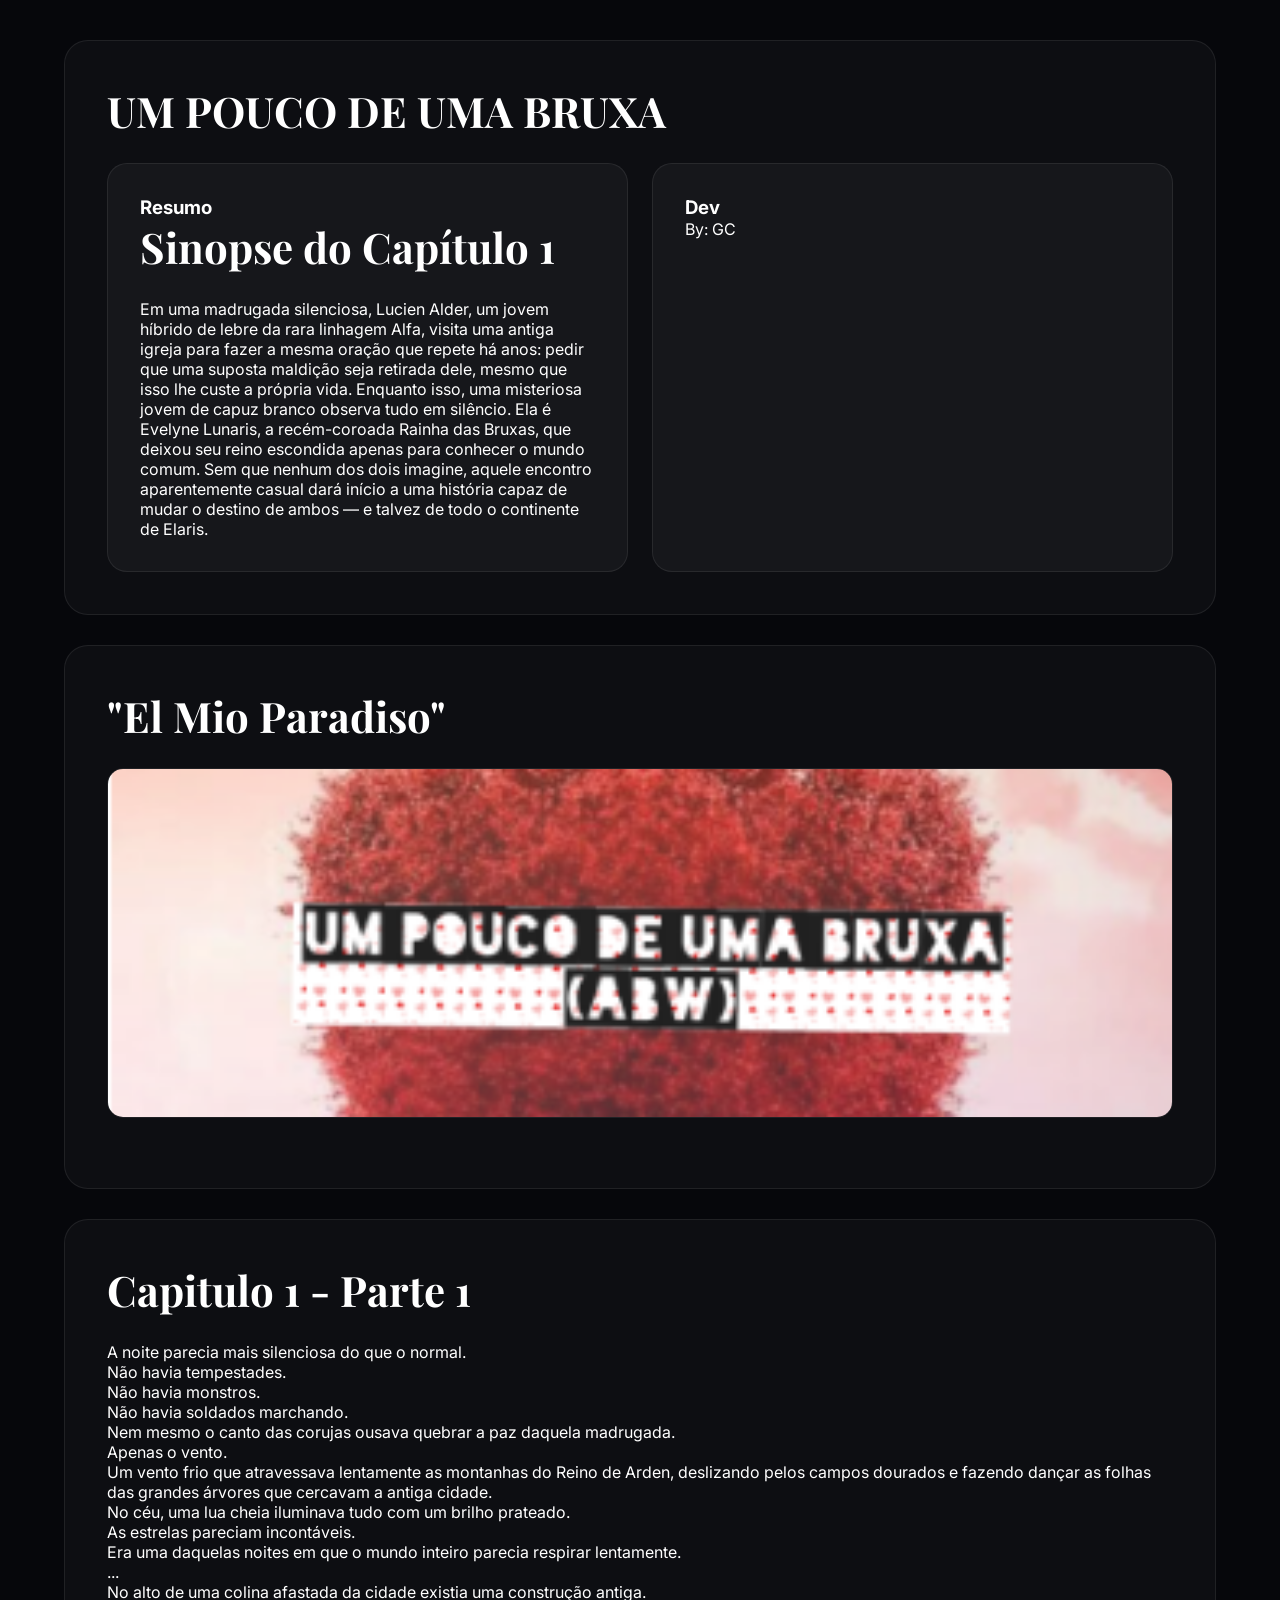
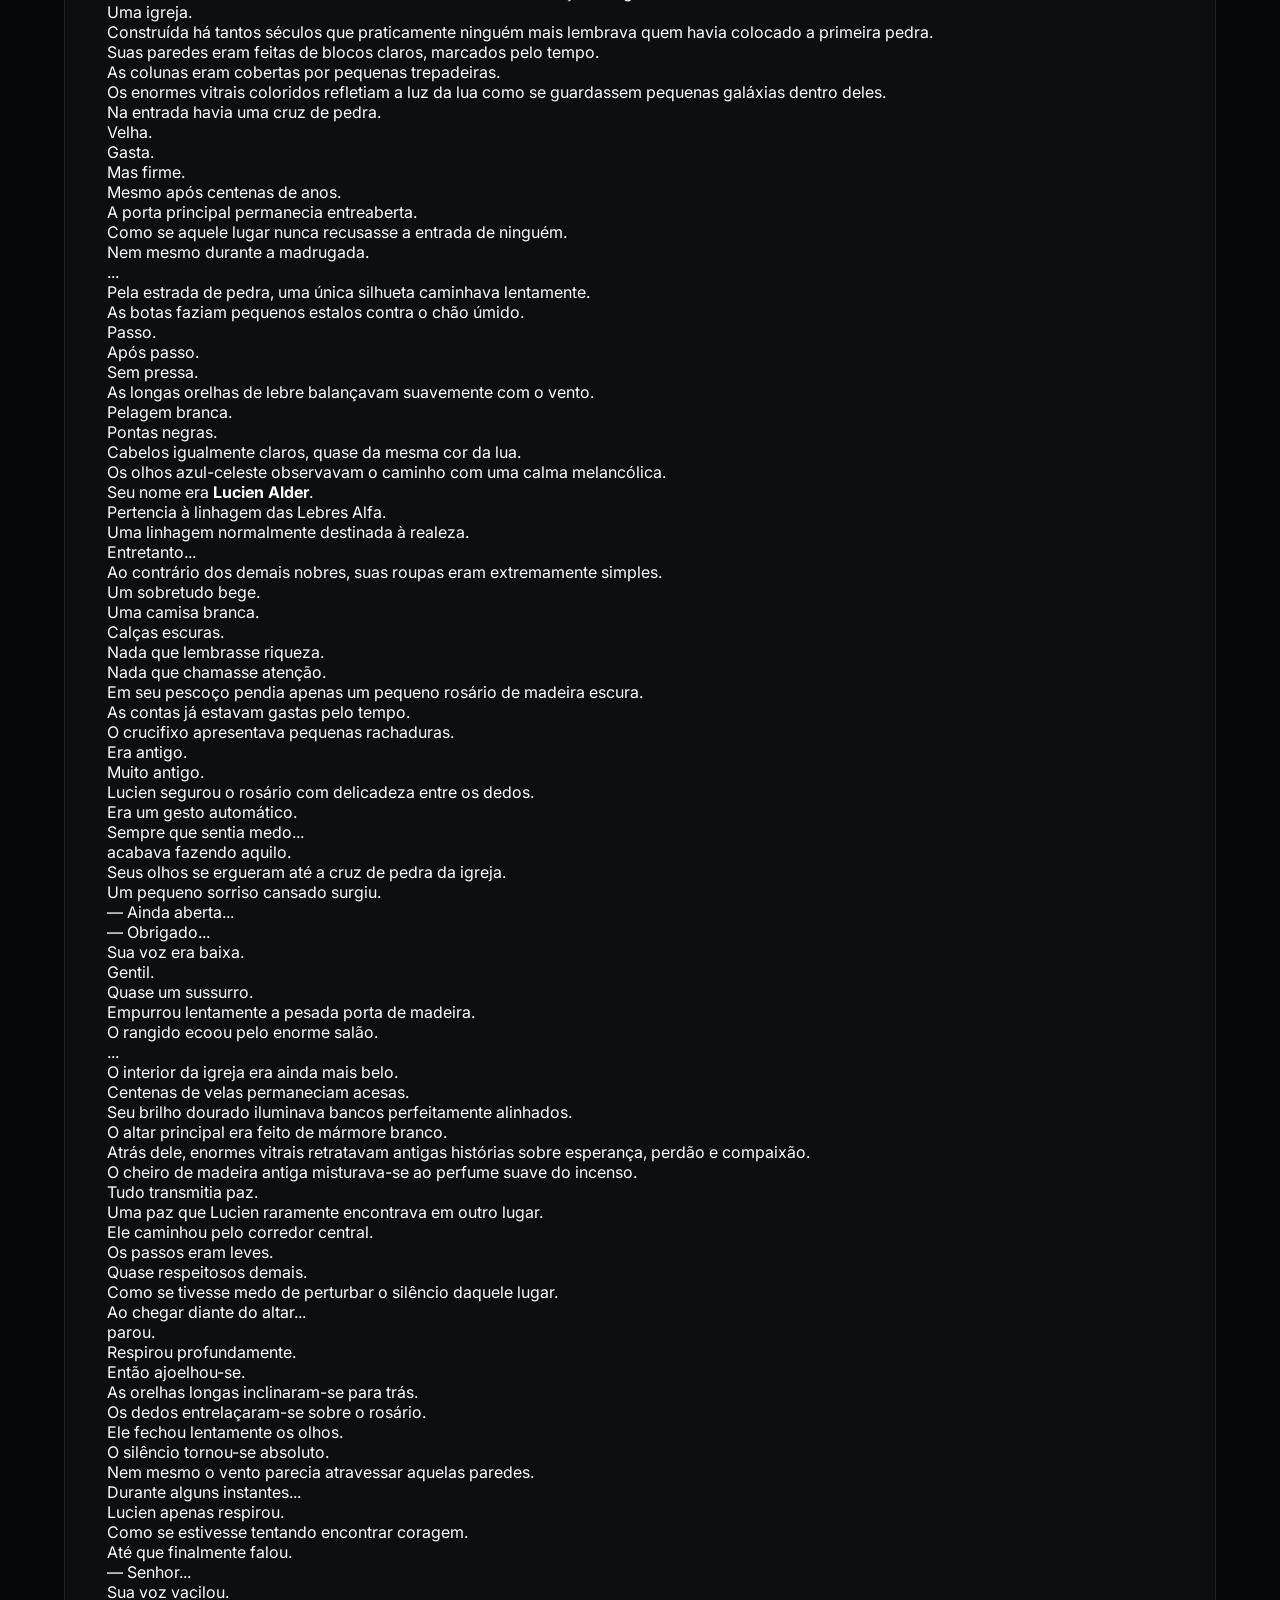
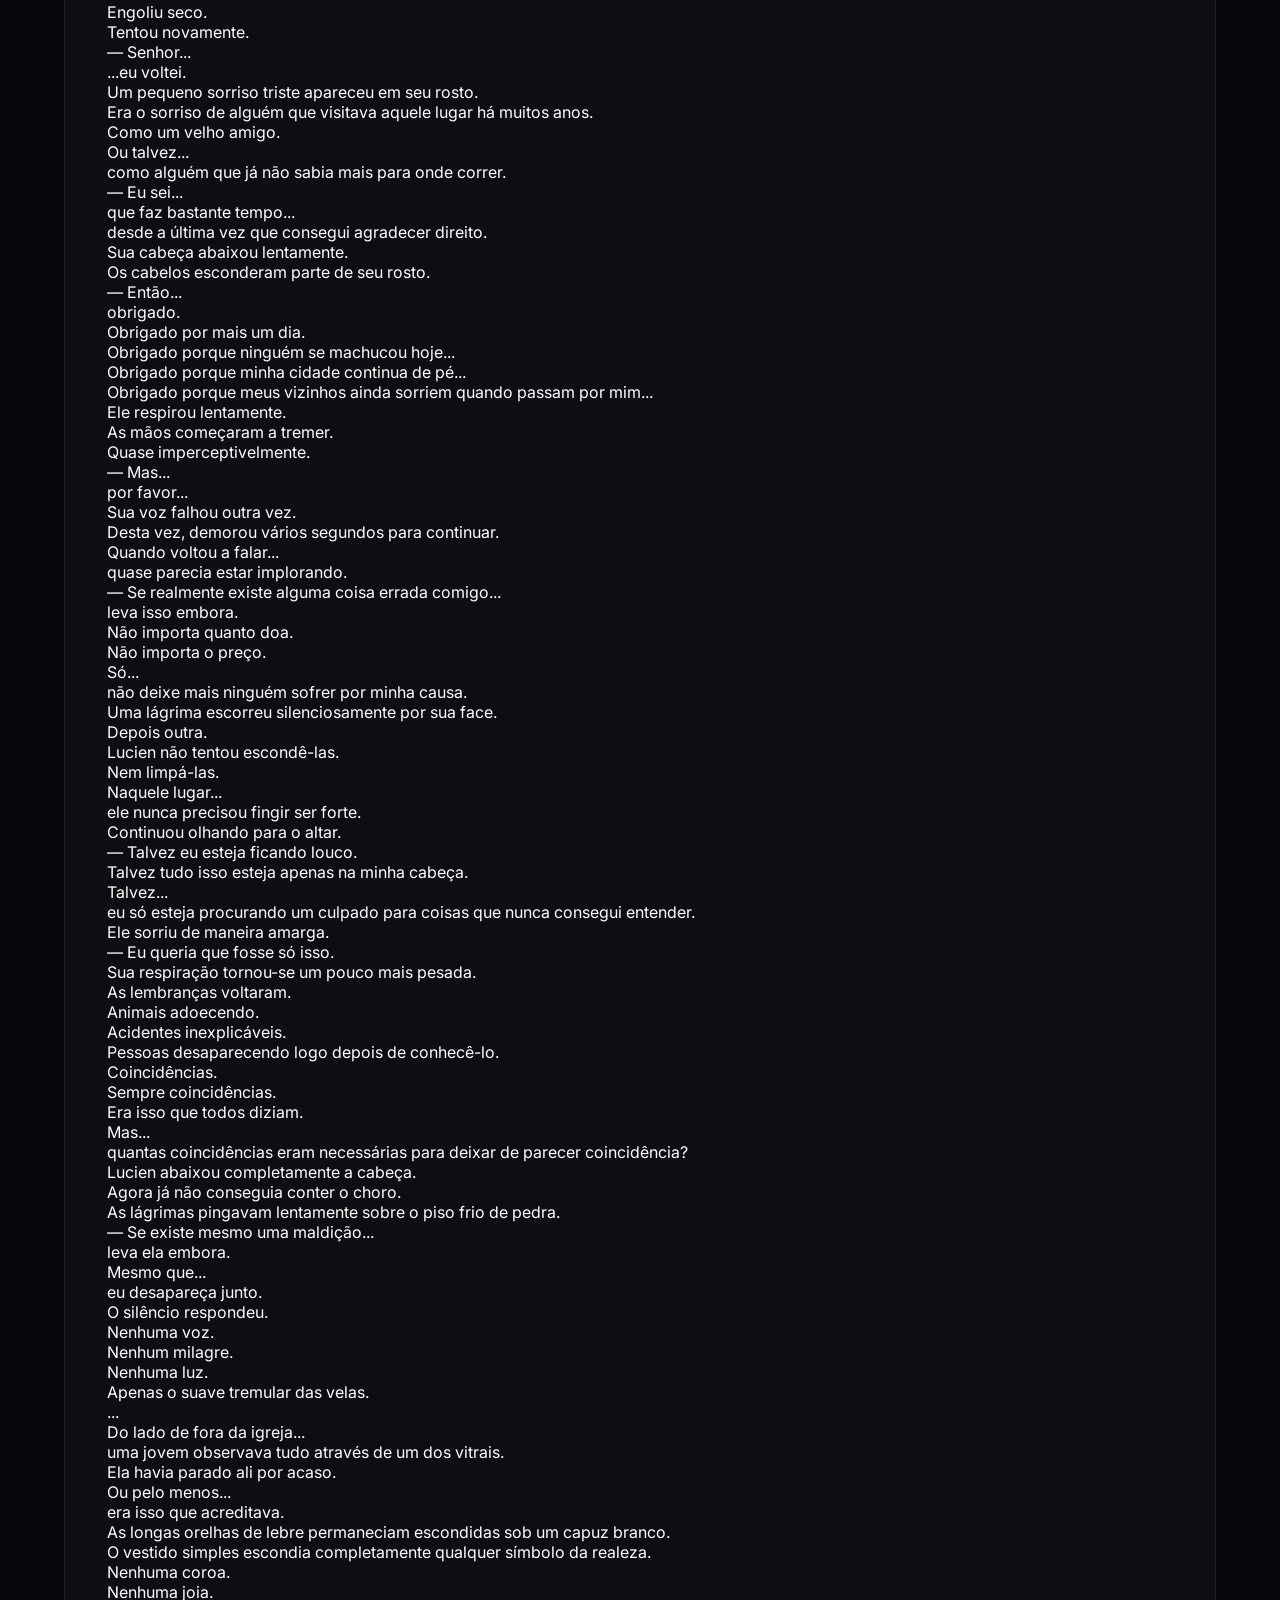
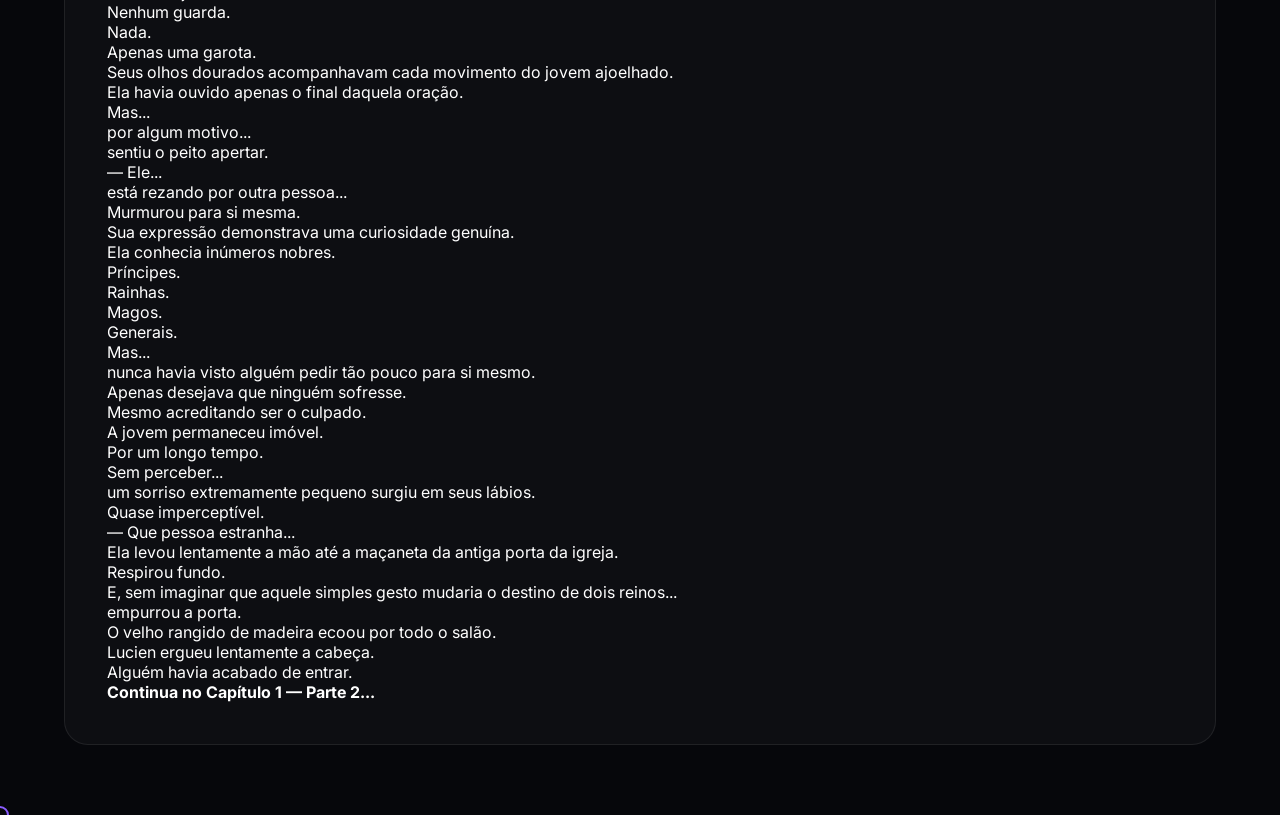
==== index.html @ 04c203ac "Add files via upload" ====
<!DOCTYPE html>
<html lang="pt-BR">
<head>
<meta charset="UTF-8">
<meta name="viewport" content="width=device-width,initial-scale=1">
<title>Meu Site Premium</title>
<meta name="description" content="Site premium">
<link rel="preconnect" href="https://fonts.googleapis.com">
<link href="https://fonts.googleapis.com/css2?family=Inter:wght@300;400;500;600;700;800;900&family=Playfair+Display:wght@700;800;900&display=swap" rel="stylesheet">
<link rel="stylesheet" href="style.css">
<link rel="manifest" href="manifest.json">
</head>
<body data-theme="billionaire">
<main style="max-width:1200px;margin:0 auto;padding:40px 24px">

        
      <div class="block" data-id="blk-1785180564670"><h2 >UM POUCO DE UMA BRUXA</h2><div class="cards"><div class="card"><h3 >Resumo</h3><p ><h2 data-section-id="1p2tfmn" data-start="7243" data-end="7271" class="PDq2pG_selectionAnchorContainer"><span role="text"><strong data-start="7246" data-end="7271">Sinopse do Capítulo 1</strong></span><span aria-hidden="true" class="PDq2pG_selectionAnchor"></span></h2>
<p data-start="7273" data-end="7904" data-is-last-node="" data-is-only-node="">Em uma madrugada silenciosa, Lucien Alder, um jovem híbrido de lebre da rara linhagem Alfa, visita uma antiga igreja para fazer a mesma oração que repete há anos: pedir que uma suposta maldição seja retirada dele, mesmo que isso lhe custe a própria vida. Enquanto isso, uma misteriosa jovem de capuz branco observa tudo em silêncio. Ela é Evelyne Lunaris, a recém-coroada Rainha das Bruxas, que deixou seu reino escondida apenas para conhecer o mundo comum. Sem que nenhum dos dois imagine, aquele encontro aparentemente casual dará início a uma história capaz de mudar o destino de ambos — e talvez de todo o continente de Elaris.</p></p></div><div class="card"><h3 >Dev</h3><p >By: GC</p></div></div></div><div class="block" data-id="blk-1785180780228"><h2 >"El Mio Paradiso"</h2><div class="imageSlot" style="height: 350px; border-radius: 16px; cursor: pointer; background: none;"><img src="[data-uri]" style="width:100%;height:100%;object-fit:cover;display:block"></div><p  style="margin-top:8px;color:var(--text2)"><br></p></div><div class="block" data-id="blk-1785180792148"><h2 >Capitulo 1 - Parte 1</h2><p ><p data-start="141" data-end="189" class="PDq2pG_selectionAnchorContainer">A noite parecia mais silenciosa do que o normal.<span aria-hidden="true" class="PDq2pG_selectionAnchor"></span></p>
<p data-start="191" data-end="213">Não havia tempestades.</p>
<p data-start="215" data-end="234">Não havia monstros.</p>
<p data-start="236" data-end="265">Não havia soldados marchando.</p>
<p data-start="267" data-end="336">Nem mesmo o canto das corujas ousava quebrar a paz daquela madrugada.</p>
<p data-start="338" data-end="353">Apenas o vento.</p>
<p data-start="355" data-end="537">Um vento frio que atravessava lentamente as montanhas do Reino de Arden, deslizando pelos campos dourados e fazendo dançar as folhas das grandes árvores que cercavam a antiga cidade.</p>
<p data-start="539" data-end="599">No céu, uma lua cheia iluminava tudo com um brilho prateado.</p>
<p data-start="601" data-end="634">As estrelas pareciam incontáveis.</p>
<p data-start="636" data-end="711">Era uma daquelas noites em que o mundo inteiro parecia respirar lentamente.</p>
<p data-start="713" data-end="716">...</p>
<p data-start="718" data-end="789">No alto de uma colina afastada da cidade existia uma construção antiga.</p>
<p data-start="791" data-end="802">Uma igreja.</p>
<p data-start="804" data-end="909">Construída há tantos séculos que praticamente ninguém mais lembrava quem havia colocado a primeira pedra.</p>
<p data-start="911" data-end="974">Suas paredes eram feitas de blocos claros, marcados pelo tempo.</p>
<p data-start="976" data-end="1026">As colunas eram cobertas por pequenas trepadeiras.</p>
<p data-start="1028" data-end="1130" class="">Os enormes vitrais coloridos refletiam a luz da lua como se guardassem pequenas galáxias dentro deles.</p>
<p data-start="1132" data-end="1167">Na entrada havia uma cruz de pedra.</p>
<p data-start="1169" data-end="1175">Velha.</p>
<p data-start="1177" data-end="1183">Gasta.</p>
<p data-start="1185" data-end="1195">Mas firme.</p>
<p data-start="1197" data-end="1225">Mesmo após centenas de anos.</p>
<p data-start="1227" data-end="1268">A porta principal permanecia entreaberta.</p>
<p data-start="1270" data-end="1328">Como se aquele lugar nunca recusasse a entrada de ninguém.</p>
<p data-start="1330" data-end="1360" class="">Nem mesmo durante a madrugada.</p>
<p data-start="1362" data-end="1365">...</p>
<p data-start="1367" data-end="1430">Pela estrada de pedra, uma única silhueta caminhava lentamente.</p>
<p data-start="1432" data-end="1485">As botas faziam pequenos estalos contra o chão úmido.</p>
<p data-start="1487" data-end="1493">Passo.</p>
<p data-start="1495" data-end="1506" class="">Após passo.</p>
<p data-start="1508" data-end="1519">Sem pressa.</p>
<p data-start="1521" data-end="1582" class="">As longas orelhas de lebre balançavam suavemente com o vento.</p>
<p data-start="1584" data-end="1599">Pelagem branca.</p>
<p data-start="1601" data-end="1615" class="">Pontas negras.</p>
<p data-start="1617" data-end="1670" class="">Cabelos igualmente claros, quase da mesma cor da lua.</p>
<p data-start="1672" data-end="1741">Os olhos azul-celeste observavam o caminho com uma calma melancólica.</p>
<p data-start="1743" data-end="1773">Seu nome era <strong data-start="1756" data-end="1772">Lucien Alder</strong>.</p>
<p data-start="1775" data-end="1812" class="">Pertencia à linhagem das Lebres Alfa.</p>
<p data-start="1814" data-end="1859">Uma linhagem normalmente destinada à realeza.</p>
<p data-start="1861" data-end="1874">Entretanto...</p>
<p data-start="1876" data-end="1946">Ao contrário dos demais nobres, suas roupas eram extremamente simples.</p>
<p data-start="1948" data-end="1966">Um sobretudo bege.</p>
<p data-start="1968" data-end="1986">Uma camisa branca.</p>
<p data-start="1988" data-end="2003">Calças escuras.</p>
<p data-start="2005" data-end="2032" class="">Nada que lembrasse riqueza.</p>
<p data-start="2034" data-end="2060">Nada que chamasse atenção.</p>
<p data-start="2062" data-end="2128" class="">Em seu pescoço pendia apenas um pequeno rosário de madeira escura.</p>
<p data-start="2130" data-end="2169">As contas já estavam gastas pelo tempo.</p>
<p data-start="2171" data-end="2215">O crucifixo apresentava pequenas rachaduras.</p>
<p data-start="2217" data-end="2228">Era antigo.</p>
<p data-start="2230" data-end="2243">Muito antigo.</p>
<p data-start="2245" data-end="2300">Lucien segurou o rosário com delicadeza entre os dedos.</p>
<p data-start="2302" data-end="2326">Era um gesto automático.</p>
<p data-start="2328" data-end="2353">Sempre que sentia medo...</p>
<p data-start="2355" data-end="2378">acabava fazendo aquilo.</p>
<p data-start="2380" data-end="2433" class="">Seus olhos se ergueram até a cruz de pedra da igreja.</p>
<p data-start="2435" data-end="2469">Um pequeno sorriso cansado surgiu.</p>
<p data-start="2471" data-end="2488">— Ainda aberta...</p>
<p data-start="2490" data-end="2503">— Obrigado...</p>
<p data-start="2505" data-end="2523" class="">Sua voz era baixa.</p>
<p data-start="2525" data-end="2532">Gentil.</p>
<p data-start="2534" data-end="2552">Quase um sussurro.</p>
<p data-start="2554" data-end="2600">Empurrou lentamente a pesada porta de madeira.</p>
<p data-start="2602" data-end="2636">O rangido ecoou pelo enorme salão.</p>
<p data-start="2638" data-end="2641">...</p>
<p data-start="2643" data-end="2684" class="">O interior da igreja era ainda mais belo.</p>
<p data-start="2686" data-end="2723">Centenas de velas permaneciam acesas.</p>
<p data-start="2725" data-end="2785">Seu brilho dourado iluminava bancos perfeitamente alinhados.</p>
<p data-start="2787" data-end="2833">O altar principal era feito de mármore branco.</p>
<p data-start="2835" data-end="2928">Atrás dele, enormes vitrais retratavam antigas histórias sobre esperança, perdão e compaixão.</p>
<p data-start="2930" data-end="2998" class="">O cheiro de madeira antiga misturava-se ao perfume suave do incenso.</p>
<p data-start="3000" data-end="3020">Tudo transmitia paz.</p>
<p data-start="3022" data-end="3077">Uma paz que Lucien raramente encontrava em outro lugar.</p>
<p data-start="3079" data-end="3114">Ele caminhou pelo corredor central.</p>
<p data-start="3116" data-end="3137">Os passos eram leves.</p>
<p data-start="3139" data-end="3164" class="">Quase respeitosos demais.</p>
<p data-start="3166" data-end="3225">Como se tivesse medo de perturbar o silêncio daquele lugar.</p>
<p data-start="3227" data-end="3255">Ao chegar diante do altar...</p>
<p data-start="3257" data-end="3263">parou.</p>
<p data-start="3265" data-end="3288">Respirou profundamente.</p>
<p data-start="3290" data-end="3308">Então ajoelhou-se.</p>
<p data-start="3310" data-end="3352">As orelhas longas inclinaram-se para trás.</p>
<p data-start="3354" data-end="3395" class="">Os dedos entrelaçaram-se sobre o rosário.</p>
<p data-start="3397" data-end="3428">Ele fechou lentamente os olhos.</p>
<p data-start="3430" data-end="3460">O silêncio tornou-se absoluto.</p>
<p data-start="3462" data-end="3515">Nem mesmo o vento parecia atravessar aquelas paredes.</p>
<p data-start="3517" data-end="3544" class="">Durante alguns instantes...</p>
<p data-start="3546" data-end="3569">Lucien apenas respirou.</p>
<p data-start="3571" data-end="3616">Como se estivesse tentando encontrar coragem.</p>
<p data-start="3618" data-end="3643">Até que finalmente falou.</p>
<p data-start="3645" data-end="3656">— Senhor...</p>
<p data-start="3658" data-end="3674">Sua voz vacilou.</p>
<p data-start="3676" data-end="3689" class="">Engoliu seco.</p>
<p data-start="3691" data-end="3708">Tentou novamente.</p>
<p data-start="3710" data-end="3721">— Senhor...</p>
<p data-start="3723" data-end="3736">...eu voltei.</p>
<p data-start="3738" data-end="3786">Um pequeno sorriso triste apareceu em seu rosto.</p>
<p data-start="3788" data-end="3853" class="">Era o sorriso de alguém que visitava aquele lugar há muitos anos.</p>
<p data-start="3855" data-end="3875">Como um velho amigo.</p>
<p data-start="3877" data-end="3889">Ou talvez...</p>
<p data-start="3891" data-end="3942">como alguém que já não sabia mais para onde correr.</p>
<p data-start="3944" data-end="3955">— Eu sei...</p>
<p data-start="3957" data-end="3982" class="">que faz bastante tempo...</p>
<p data-start="3984" data-end="4034">desde a última vez que consegui agradecer direito.</p>
<p data-start="4036" data-end="4066">Sua cabeça abaixou lentamente.</p>
<p data-start="4068" data-end="4109">Os cabelos esconderam parte de seu rosto.</p>
<p data-start="4111" data-end="4121">— Então...</p>
<p data-start="4123" data-end="4132" class="">obrigado.</p>
<p data-start="4134" data-end="4159">Obrigado por mais um dia.</p>
<p data-start="4161" data-end="4204">Obrigado porque ninguém se machucou hoje...</p>
<p data-start="4206" data-end="4252">Obrigado porque minha cidade continua de pé...</p>
<p data-start="4254" data-end="4322">Obrigado porque meus vizinhos ainda sorriem quando passam por mim...</p>
<p data-start="4324" data-end="4348">Ele respirou lentamente.</p>
<p data-start="4350" data-end="4377">As mãos começaram a tremer.</p>
<p data-start="4379" data-end="4404">Quase imperceptivelmente.</p>
<p data-start="4406" data-end="4414">— Mas...</p>
<p data-start="4416" data-end="4428">por favor...</p>
<p data-start="4430" data-end="4455">Sua voz falhou outra vez.</p>
<p data-start="4457" data-end="4507">Desta vez, demorou vários segundos para continuar.</p>
<p data-start="4509" data-end="4533">Quando voltou a falar...</p>
<p data-start="4535" data-end="4566">quase parecia estar implorando.</p>
<p data-start="4568" data-end="4619">— Se realmente existe alguma coisa errada comigo...</p>
<p data-start="4621" data-end="4638">leva isso embora.</p>
<p data-start="4640" data-end="4663" class="">Não importa quanto doa.</p>
<p data-start="4665" data-end="4685">Não importa o preço.</p>
<p data-start="4687" data-end="4692">Só...</p>
<p data-start="4694" data-end="4740">não deixe mais ninguém sofrer por minha causa.</p>
<p data-start="4742" data-end="4792">Uma lágrima escorreu silenciosamente por sua face.</p>
<p data-start="4794" data-end="4807">Depois outra.</p>
<p data-start="4809" data-end="4839">Lucien não tentou escondê-las.</p>
<p data-start="4841" data-end="4855">Nem limpá-las.</p>
<p data-start="4857" data-end="4873">Naquele lugar...</p>
<p data-start="4875" data-end="4911">ele nunca precisou fingir ser forte.</p>
<p data-start="4913" data-end="4944" class="">Continuou olhando para o altar.</p>
<p data-start="4946" data-end="4979">— Talvez eu esteja ficando louco.</p>
<p data-start="4981" data-end="5028">Talvez tudo isso esteja apenas na minha cabeça.</p>
<p data-start="5030" data-end="5039">Talvez...</p>
<p data-start="5041" data-end="5116">eu só esteja procurando um culpado para coisas que nunca consegui entender.</p>
<p data-start="5118" data-end="5147">Ele sorriu de maneira amarga.</p>
<p data-start="5149" data-end="5179">— Eu queria que fosse só isso.</p>
<p data-start="5181" data-end="5227">Sua respiração tornou-se um pouco mais pesada.</p>
<p data-start="5229" data-end="5252">As lembranças voltaram.</p>
<p data-start="5254" data-end="5272">Animais adoecendo.</p>
<p data-start="5274" data-end="5298">Acidentes inexplicáveis.</p>
<p data-start="5300" data-end="5348" class="">Pessoas desaparecendo logo depois de conhecê-lo.</p>
<p data-start="5350" data-end="5364">Coincidências.</p>
<p data-start="5366" data-end="5387">Sempre coincidências.</p>
<p data-start="5389" data-end="5415">Era isso que todos diziam.</p>
<p data-start="5417" data-end="5423">Mas...</p>
<p data-start="5425" data-end="5500">quantas coincidências eram necessárias para deixar de parecer coincidência?</p>
<p data-start="5502" data-end="5540" class="">Lucien abaixou completamente a cabeça.</p>
<p data-start="5542" data-end="5580">Agora já não conseguia conter o choro.</p>
<p data-start="5582" data-end="5641">As lágrimas pingavam lentamente sobre o piso frio de pedra.</p>
<p data-start="5643" data-end="5676">— Se existe mesmo uma maldição...</p>
<p data-start="5678" data-end="5694" class="">leva ela embora.</p>
<p data-start="5696" data-end="5708">Mesmo que...</p>
<p data-start="5710" data-end="5730">eu desapareça junto.</p>
<p data-start="5732" data-end="5753">O silêncio respondeu.</p>
<p data-start="5755" data-end="5767">Nenhuma voz.</p>
<p data-start="5769" data-end="5784">Nenhum milagre.</p>
<p data-start="5786" data-end="5798" class="">Nenhuma luz.</p>
<p data-start="5800" data-end="5834">Apenas o suave tremular das velas.</p>
<p data-start="5836" data-end="5839">...</p>
<p data-start="5841" data-end="5869">Do lado de fora da igreja...</p>
<p data-start="5871" data-end="5922">uma jovem observava tudo através de um dos vitrais.</p>
<p data-start="5924" data-end="5955">Ela havia parado ali por acaso.</p>
<p data-start="5957" data-end="5973">Ou pelo menos...</p>
<p data-start="5975" data-end="5999">era isso que acreditava.</p>
<p data-start="6001" data-end="6071">As longas orelhas de lebre permaneciam escondidas sob um capuz branco.</p>
<p data-start="6073" data-end="6142">O vestido simples escondia completamente qualquer símbolo da realeza.</p>
<p data-start="6144" data-end="6158">Nenhuma coroa.</p>
<p data-start="6160" data-end="6173">Nenhuma joia.</p>
<p data-start="6175" data-end="6189">Nenhum guarda.</p>
<p data-start="6191" data-end="6196">Nada.</p>
<p data-start="6198" data-end="6216">Apenas uma garota.</p>
<p data-start="6218" data-end="6285" class="">Seus olhos dourados acompanhavam cada movimento do jovem ajoelhado.</p>
<p data-start="6287" data-end="6334">Ela havia ouvido apenas o final daquela oração.</p>
<p data-start="6336" data-end="6342">Mas...</p>
<p data-start="6344" data-end="6363">por algum motivo...</p>
<p data-start="6365" data-end="6388">sentiu o peito apertar.</p>
<p data-start="6390" data-end="6398">— Ele...</p>
<p data-start="6400" data-end="6432">está rezando por outra pessoa...</p>
<p data-start="6434" data-end="6457">Murmurou para si mesma.</p>
<p data-start="6459" data-end="6509">Sua expressão demonstrava uma curiosidade genuína.</p>
<p data-start="6511" data-end="6540">Ela conhecia inúmeros nobres.</p>
<p data-start="6542" data-end="6552">Príncipes.</p>
<p data-start="6554" data-end="6562">Rainhas.</p>
<p data-start="6564" data-end="6570">Magos.</p>
<p data-start="6572" data-end="6581">Generais.</p>
<p data-start="6583" data-end="6589">Mas...</p>
<p data-start="6591" data-end="6646">nunca havia visto alguém pedir tão pouco para si mesmo.</p>
<p data-start="6648" data-end="6685">Apenas desejava que ninguém sofresse.</p>
<p data-start="6687" data-end="6719">Mesmo acreditando ser o culpado.</p>
<p data-start="6721" data-end="6747">A jovem permaneceu imóvel.</p>
<p data-start="6749" data-end="6768">Por um longo tempo.</p>
<p data-start="6770" data-end="6785">Sem perceber...</p>
<p data-start="6787" data-end="6841">um sorriso extremamente pequeno surgiu em seus lábios.</p>
<p data-start="6843" data-end="6863">Quase imperceptível.</p>
<p data-start="6865" data-end="6889">— Que pessoa estranha...</p>
<p data-start="6891" data-end="6959">Ela levou lentamente a mão até a maçaneta da antiga porta da igreja.</p>
<p data-start="6961" data-end="6976">Respirou fundo.</p>
<p data-start="6978" data-end="7054">E, sem imaginar que aquele simples gesto mudaria o destino de dois reinos...</p>
<p data-start="7056" data-end="7073">empurrou a porta.</p>
<p data-start="7075" data-end="7125" class="">O velho rangido de madeira ecoou por todo o salão.</p>
<p data-start="7127" data-end="7161">Lucien ergueu lentamente a cabeça.</p>
<p data-start="7163" data-end="7194">Alguém havia acabado de entrar.</p>
<p data-start="7196" data-end="7235"><strong data-start="7196" data-end="7235">Continua no Capítulo 1 — Parte 2...</strong></p></p></div>
</main>
<script src="script.js"></script>
</body>
</html>
---- style.css ----
:root{--primary:#8b5dff;--secondary:#00d4ff;--radius:24px}*{margin:0;padding:0;box-sizing:border-box}body{font-family:Inter,sans-serif;background:#06070b;color:#fff}.premiumHero{padding:100px 60px;border-radius:38px;background:linear-gradient(135deg,#0d1020,#181d36);min-height:400px;position:relative;overflow:hidden}.premiumHeroBackground{position:absolute;inset:0}.blob{position:absolute;border-radius:50%;filter:blur(70px)}.blob1{width:420px;height:420px;background:rgba(125,77,255,.3);left:-100px;top:-100px;animation:blobFloat 16s infinite}.blob2{width:500px;height:500px;background:rgba(0,217,255,.18);right:-120px;bottom:-120px;animation:blobFloat2 18s infinite}.blob3{width:260px;height:260px;background:rgba(255,216,107,.18);left:45%;top:40%;animation:pulseBlob 10s infinite}.premiumHeroContent{position:relative;z-index:5;max-width:760px}.premiumBadge{display:inline-flex;padding:12px 22px;border-radius:999px;background:rgba(255,255,255,.08);font-size:13px;font-weight:800;text-transform:uppercase;margin-bottom:30px}.premiumHero h1{font-size:clamp(36px,6vw,72px);line-height:1.08;font-family:'Playfair Display',serif;margin-bottom:25px}.premiumHero p{font-size:20px;color:#c8d0e0;margin-bottom:40px}.premiumButtons{display:flex;gap:16px;flex-wrap:wrap}.premiumButtons button{padding:16px 32px;border:none;border-radius:16px;font-weight:800;cursor:pointer;color:#fff;background:linear-gradient(135deg,var(--primary),var(--secondary))}.block{padding:42px;border-radius:24px;background:rgba(255,255,255,.03);border:1px solid rgba(255,255,255,.08);margin-bottom:30px}.block h2{font-size:clamp(28px,4vw,42px);margin-bottom:24px;font-family:'Playfair Display',serif}.cards,.pricingSection,.stats,.teamGrid,.testimonials,.galleryGrid,.featureGrid{display:grid;grid-template-columns:repeat(auto-fit,minmax(250px,1fr));gap:24px}.card,.priceCard,.feature,.member,.testimonial{padding:32px;border-radius:20px;background:rgba(255,255,255,.04);border:1px solid rgba(255,255,255,.08)}.priceCard.featured{border:2px solid #ffd86b;transform:scale(1.03)}.priceCard h1{font-size:48px;margin:12px 0}.stats>div{text-align:center;padding:36px;border-radius:20px;background:rgba(255,255,255,.04);border:1px solid rgba(255,255,255,.08)}.stats h1{font-size:56px;font-weight:900;background:linear-gradient(90deg,var(--primary),var(--secondary));-webkit-background-clip:text;-webkit-text-fill-color:transparent}.footer{padding:60px 20px;border-top:1px solid rgba(255,255,255,.08)}.footerGrid{display:grid;grid-template-columns:repeat(auto-fit,minmax(180px,1fr));gap:28px}.footer a{display:block;color:#8792a6;text-decoration:none}.footer a:hover{color:#fff}.imageSlot{height:240px;border-radius:16px;background:rgba(255,255,255,.05);border:1px solid rgba(255,255,255,.08);overflow:hidden}.imageSlot img{width:100%;height:100%;object-fit:cover}.faq details{border-radius:14px;background:rgba(255,255,255,.04);border:1px solid rgba(255,255,255,.08);padding:18px;margin-bottom:10px}.faq summary{font-weight:700;list-style:none}.timeline{position:relative;padding-left:50px}.timeline::before{content:'';position:absolute;left:18px;top:0;bottom:0;width:4px;background:linear-gradient(180deg,var(--primary),var(--secondary));border-radius:999px}.timelineItem{display:flex;gap:24px}.circle{width:40px;height:40px;border-radius:50%;background:linear-gradient(135deg,var(--primary),var(--secondary));flex-shrink:0}.newsletter,.callToAction{text-align:center;padding:60px 40px}.divider{padding:0;background:none;border:none}.divider hr{border:none;height:2px;background:linear-gradient(90deg,transparent,var(--primary),transparent)}.codeBlock{padding:0;overflow:hidden}.codeHeader{height:52px;display:flex;align-items:center;padding:0 22px;background:#0d1117}.codeDots span{display:inline-block;width:12px;height:12px;border-radius:50%;margin-right:6px}.codeDots span:nth-child(1){background:#ff5f56}.codeDots span:nth-child(2){background:#ffbd2f}.codeDots span:nth-child(3){background:#28c840}.codeBlock pre{padding:28px;overflow:auto;font-family:'Fira Code',monospace;background:#090b10;color:#d7e2ff}.contactBlock{display:flex;flex-direction:column;gap:14px;max-width:600px}.contactBlock input,.contactBlock textarea{padding:16px;border-radius:14px;border:1px solid rgba(255,255,255,.08);background:rgba(255,255,255,.04);color:#fff}video{width:100%;border-radius:16px}@keyframes blobFloat{0%,100%{transform:translateY(0)}50%{transform:translateY(-40px)}}@keyframes blobFloat2{0%,100%{transform:translateY(0)}50%{transform:translateY(40px)}}@keyframes pulseBlob{0%,100%{transform:scale(1);opacity:.4}50%{transform:scale(1.25);opacity:.75}}@media(max-width:700px){.premiumHero{padding:50px 24px}.block{padding:24px}}
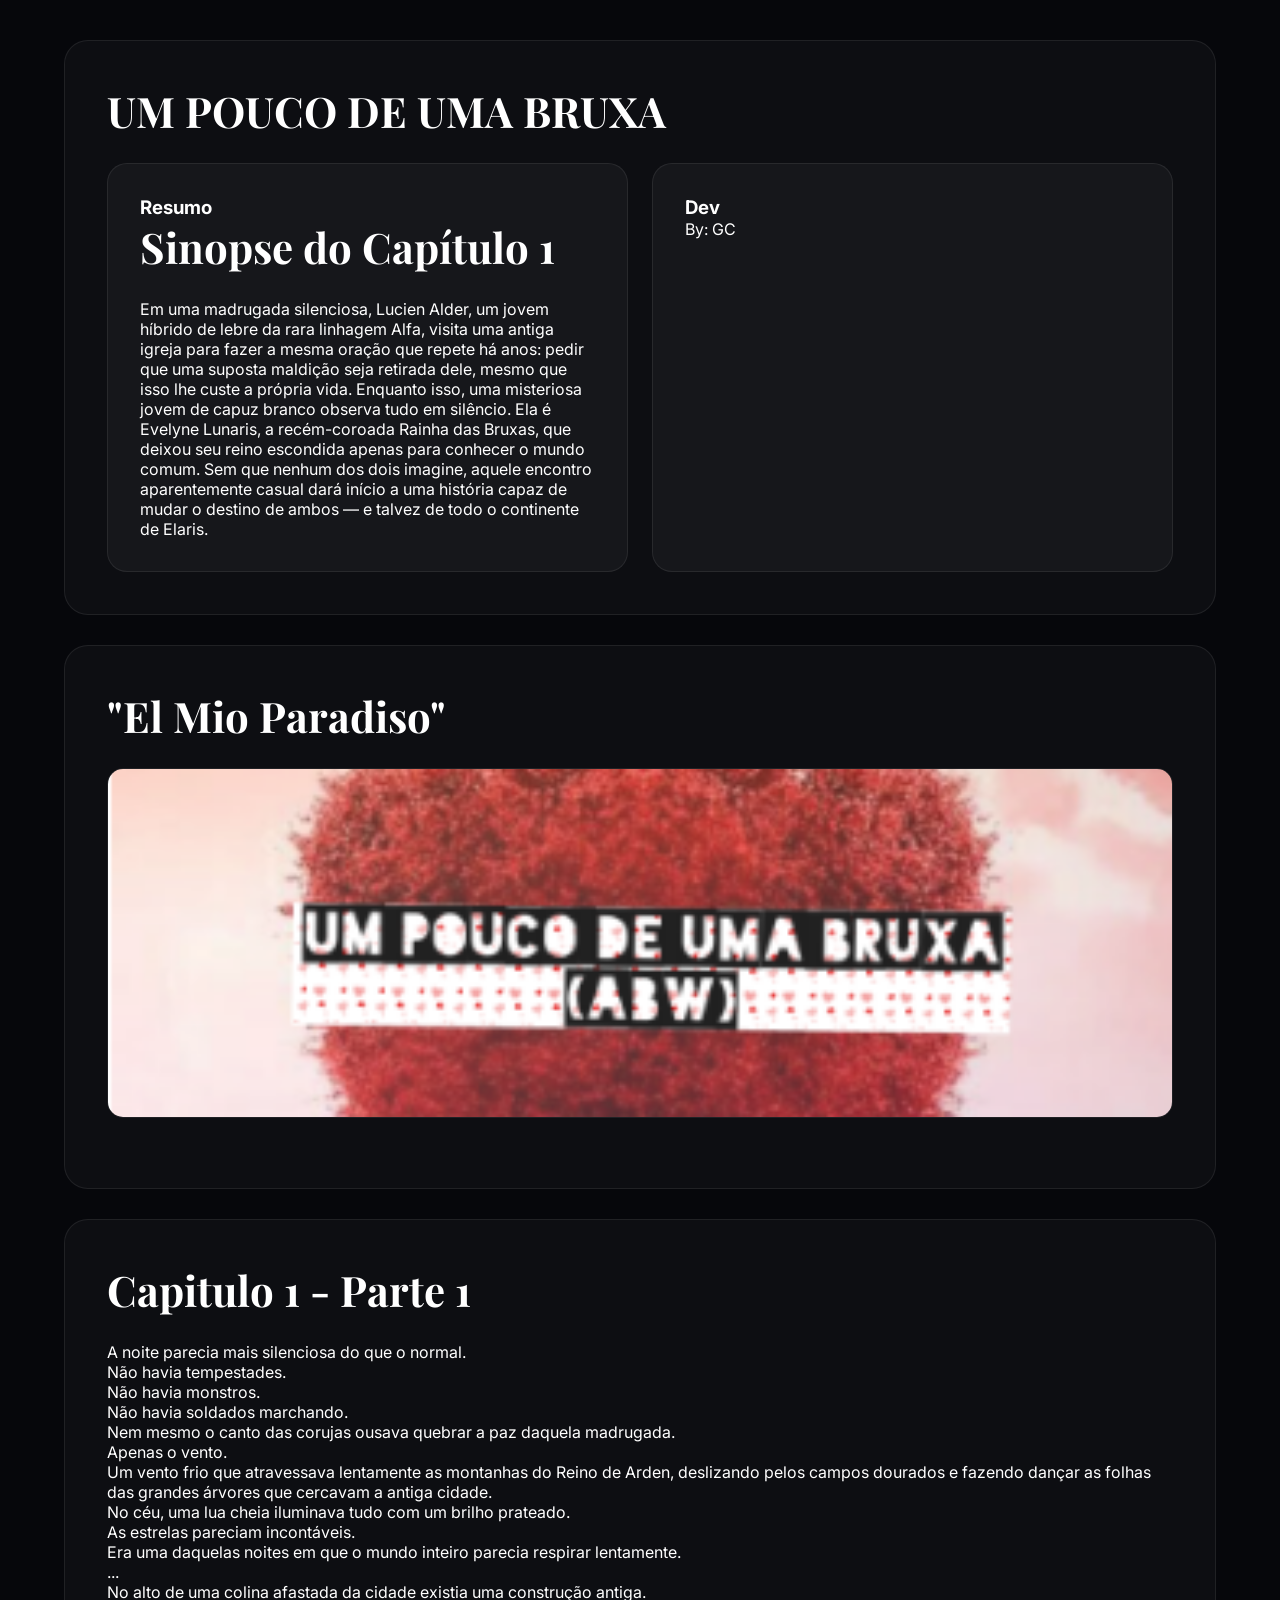
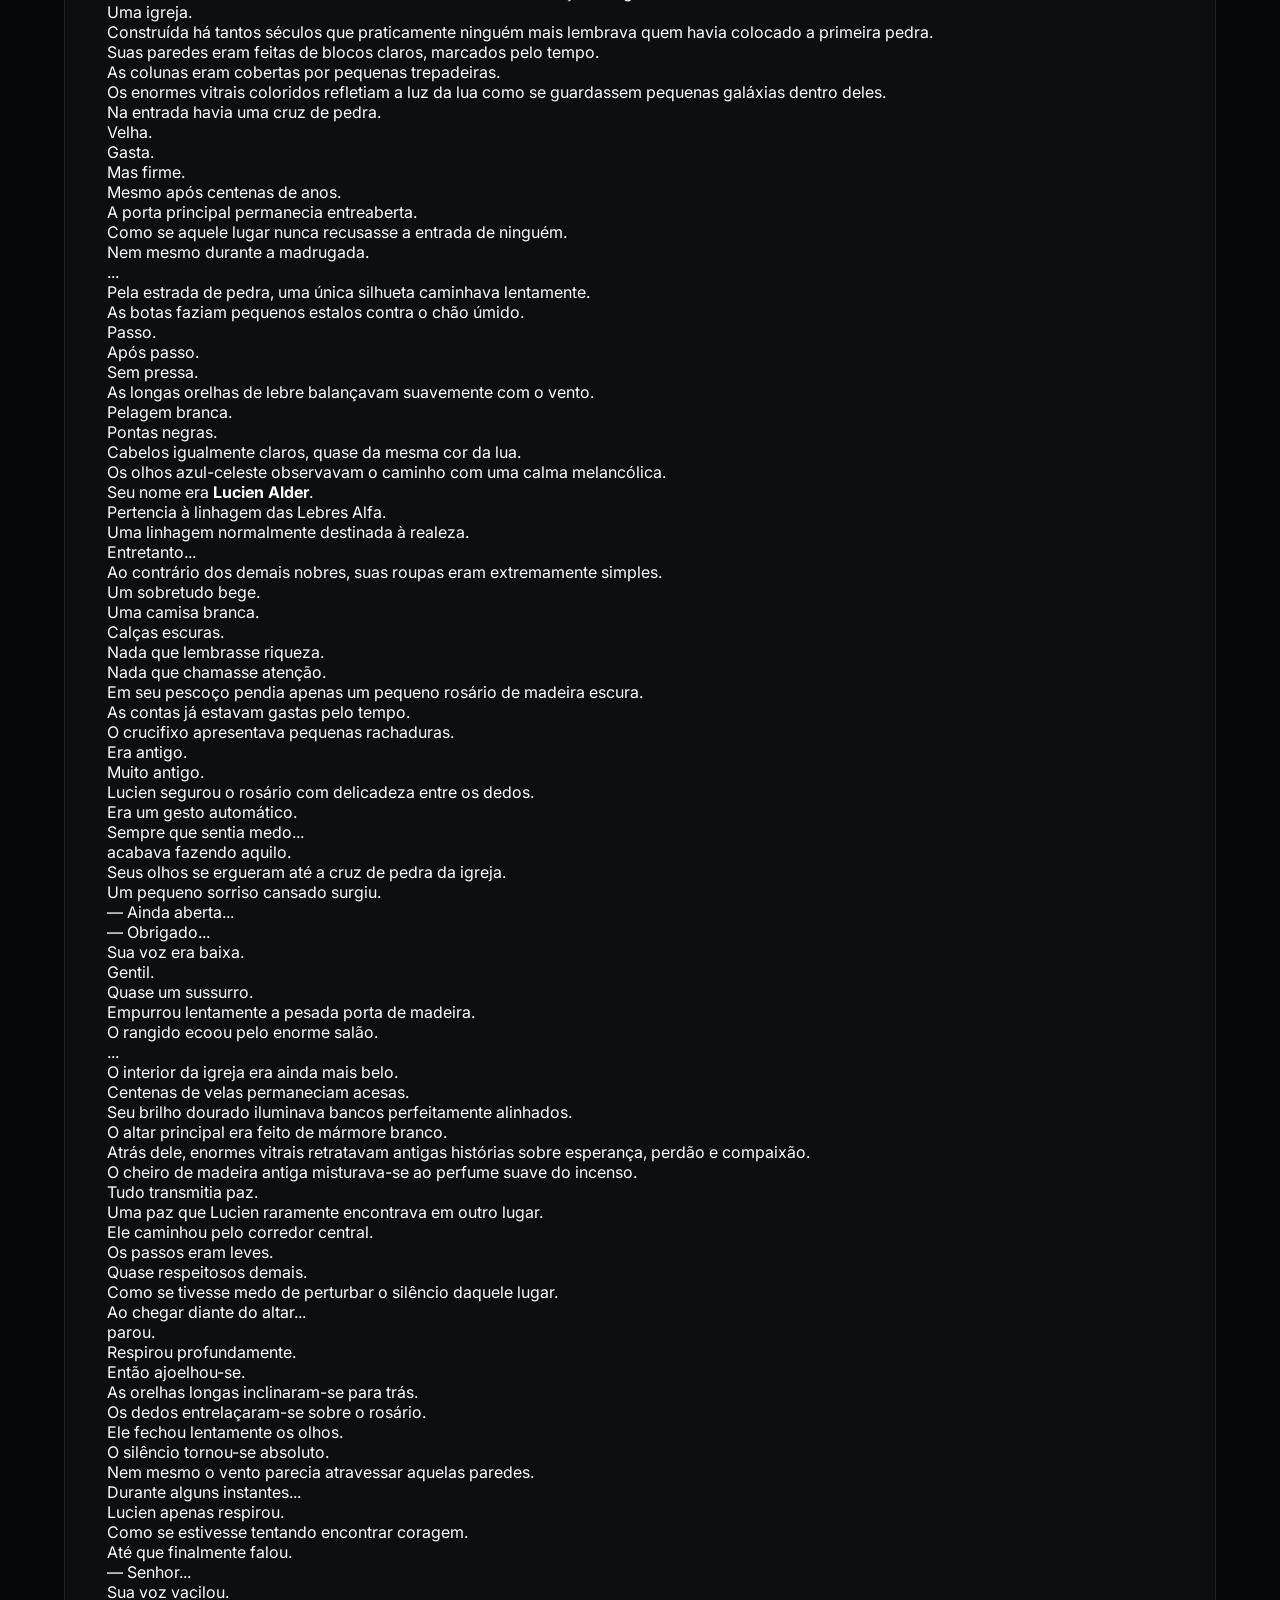
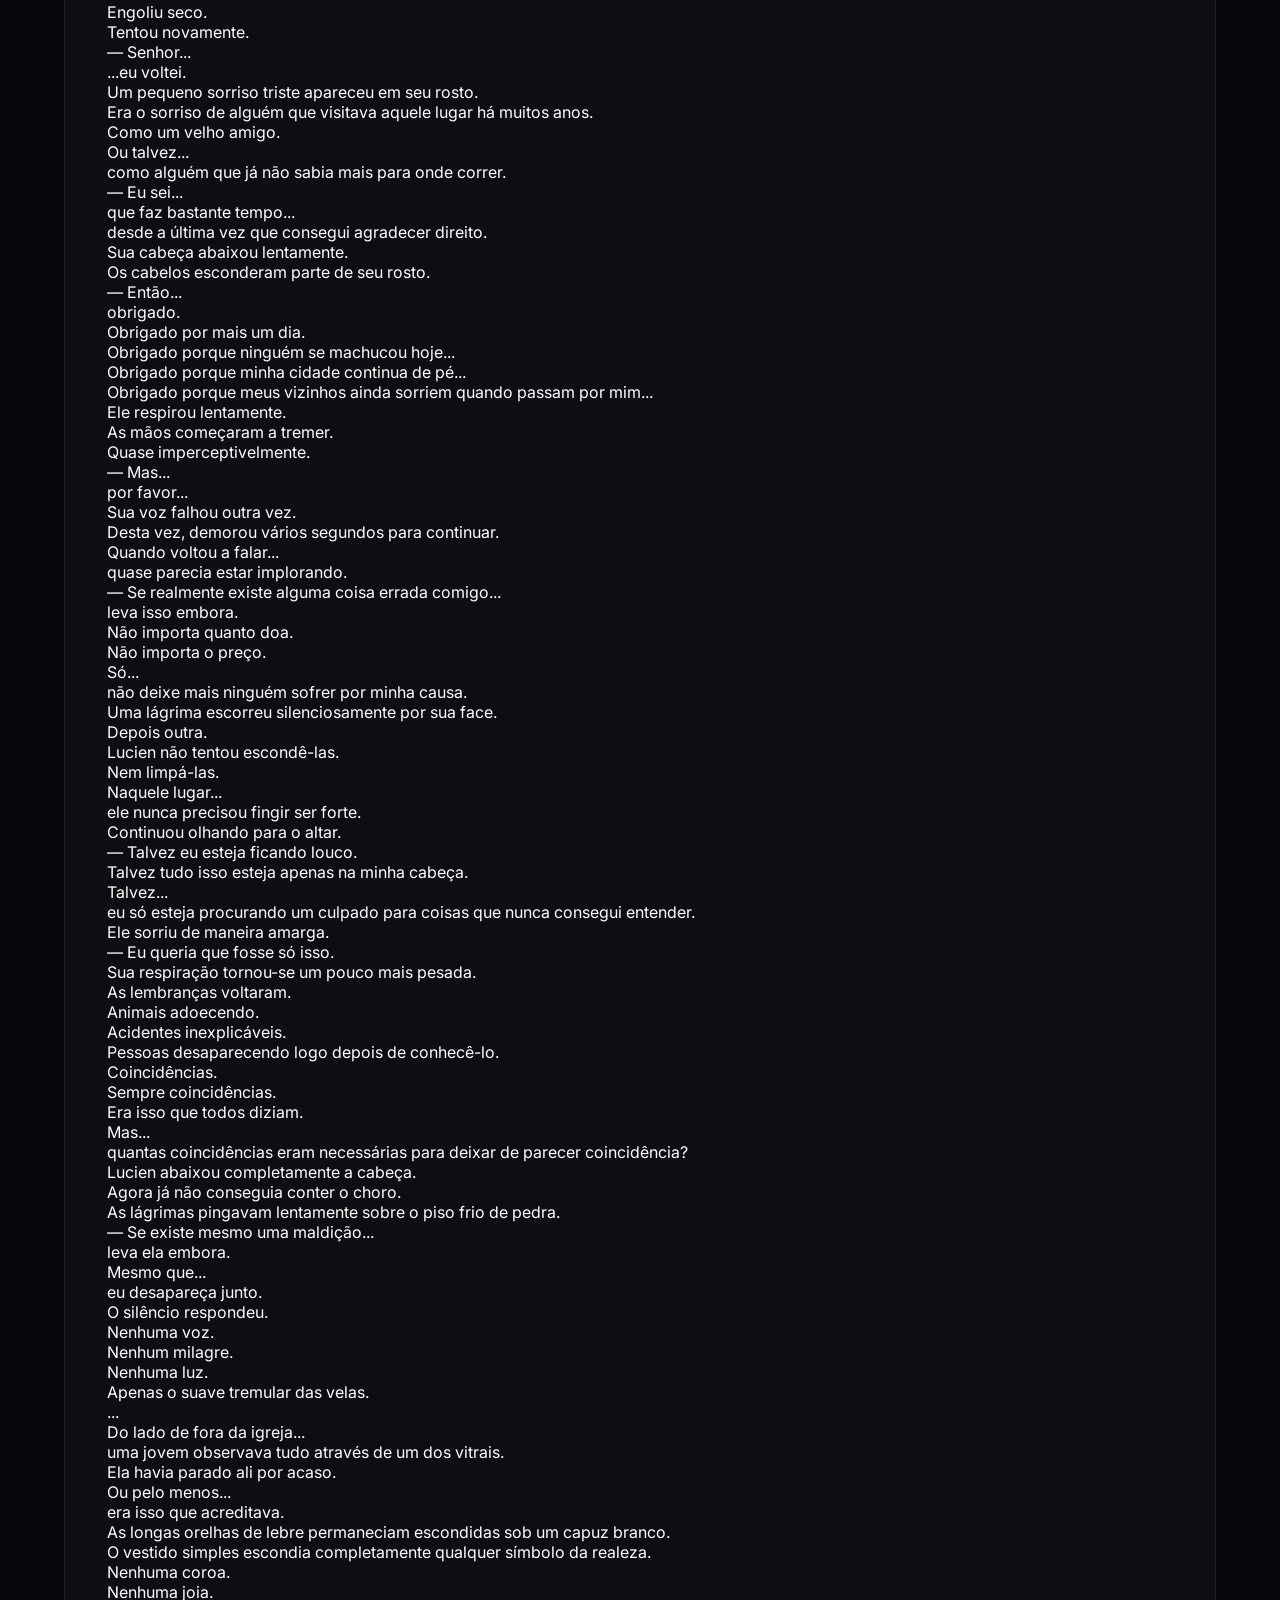
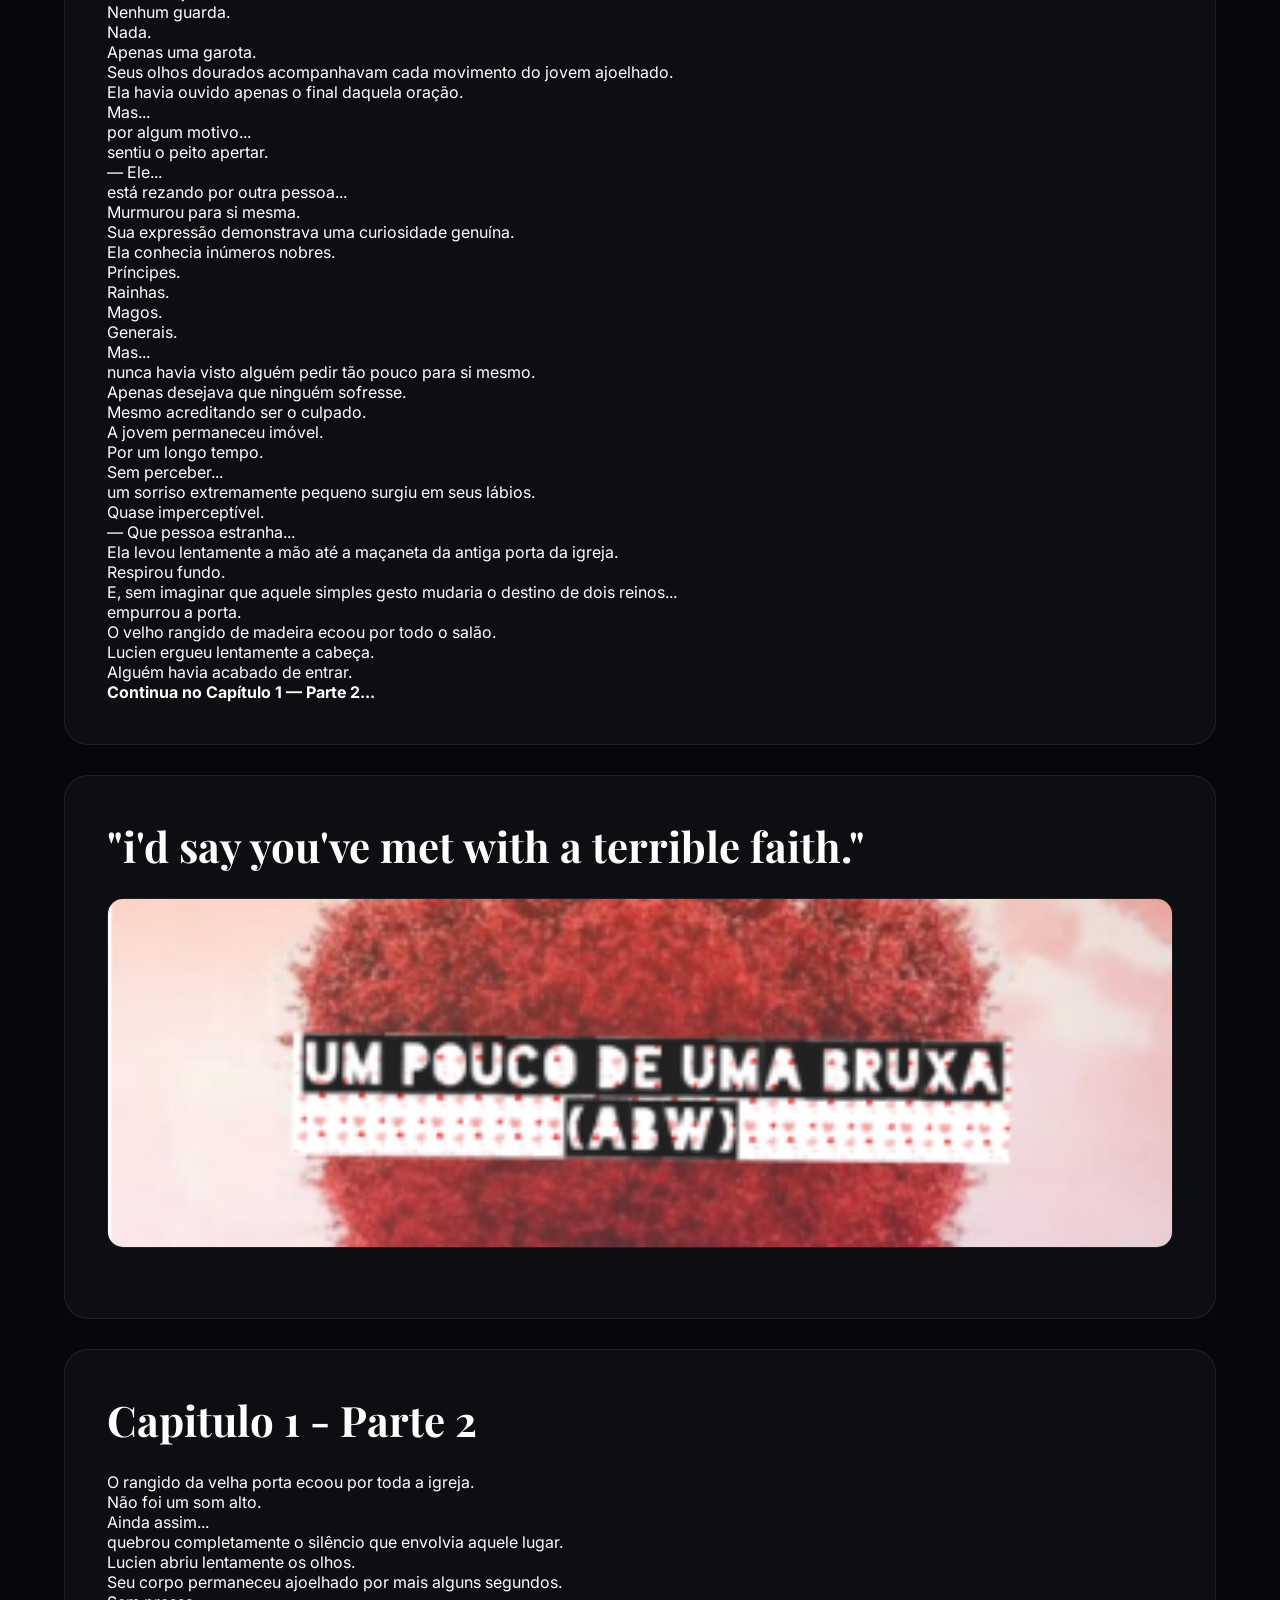
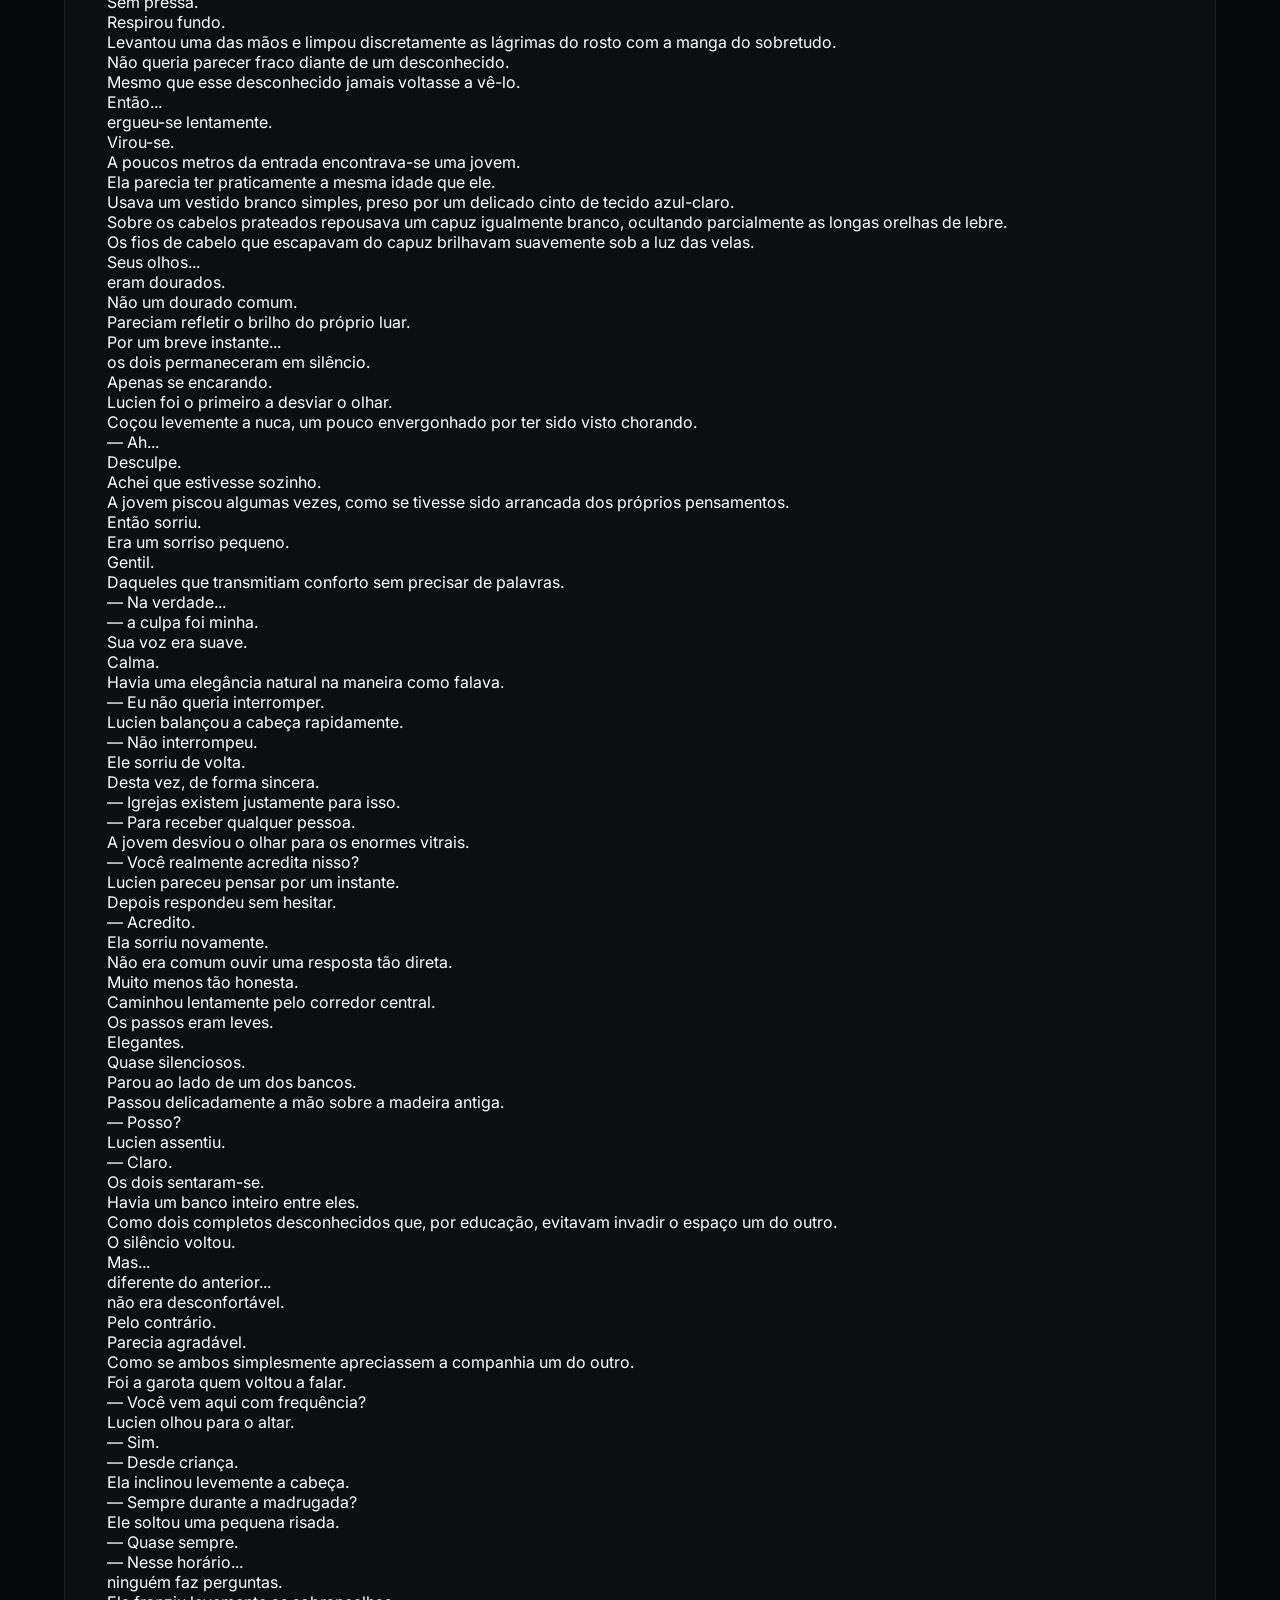
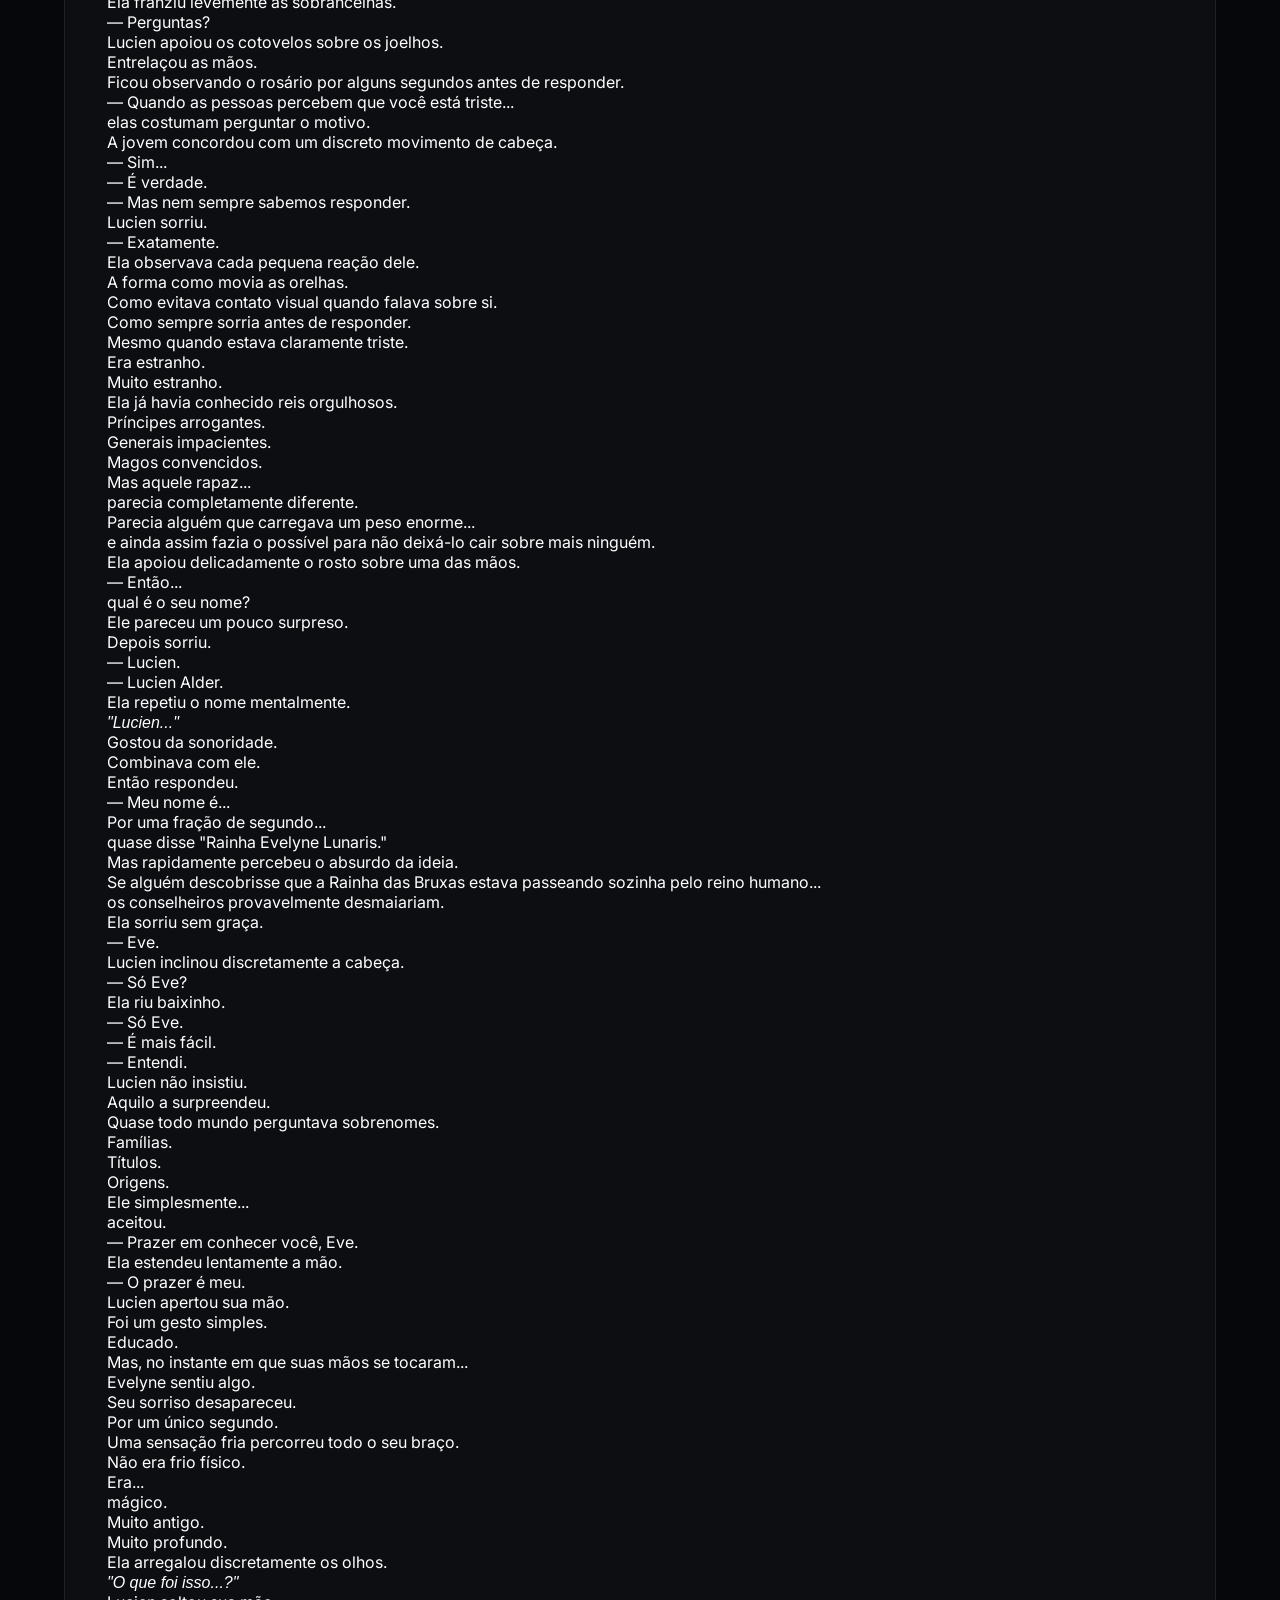
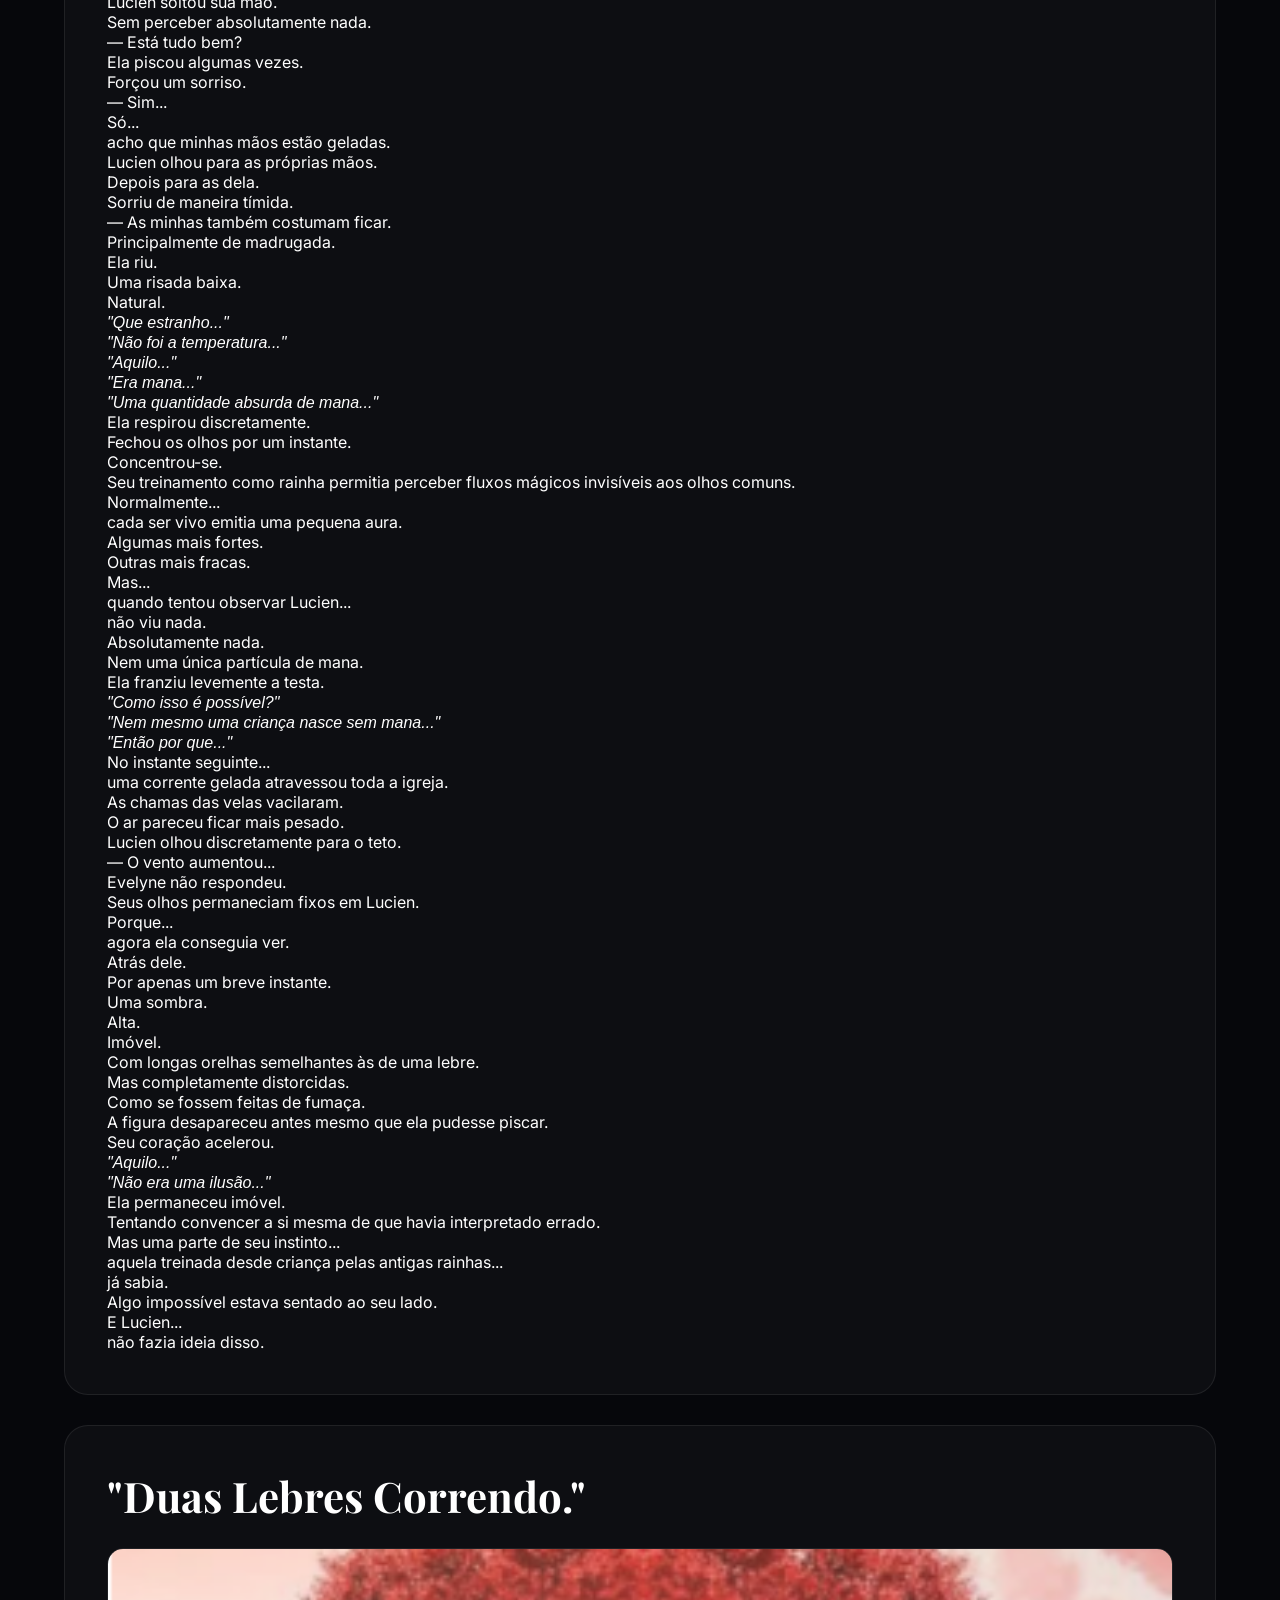
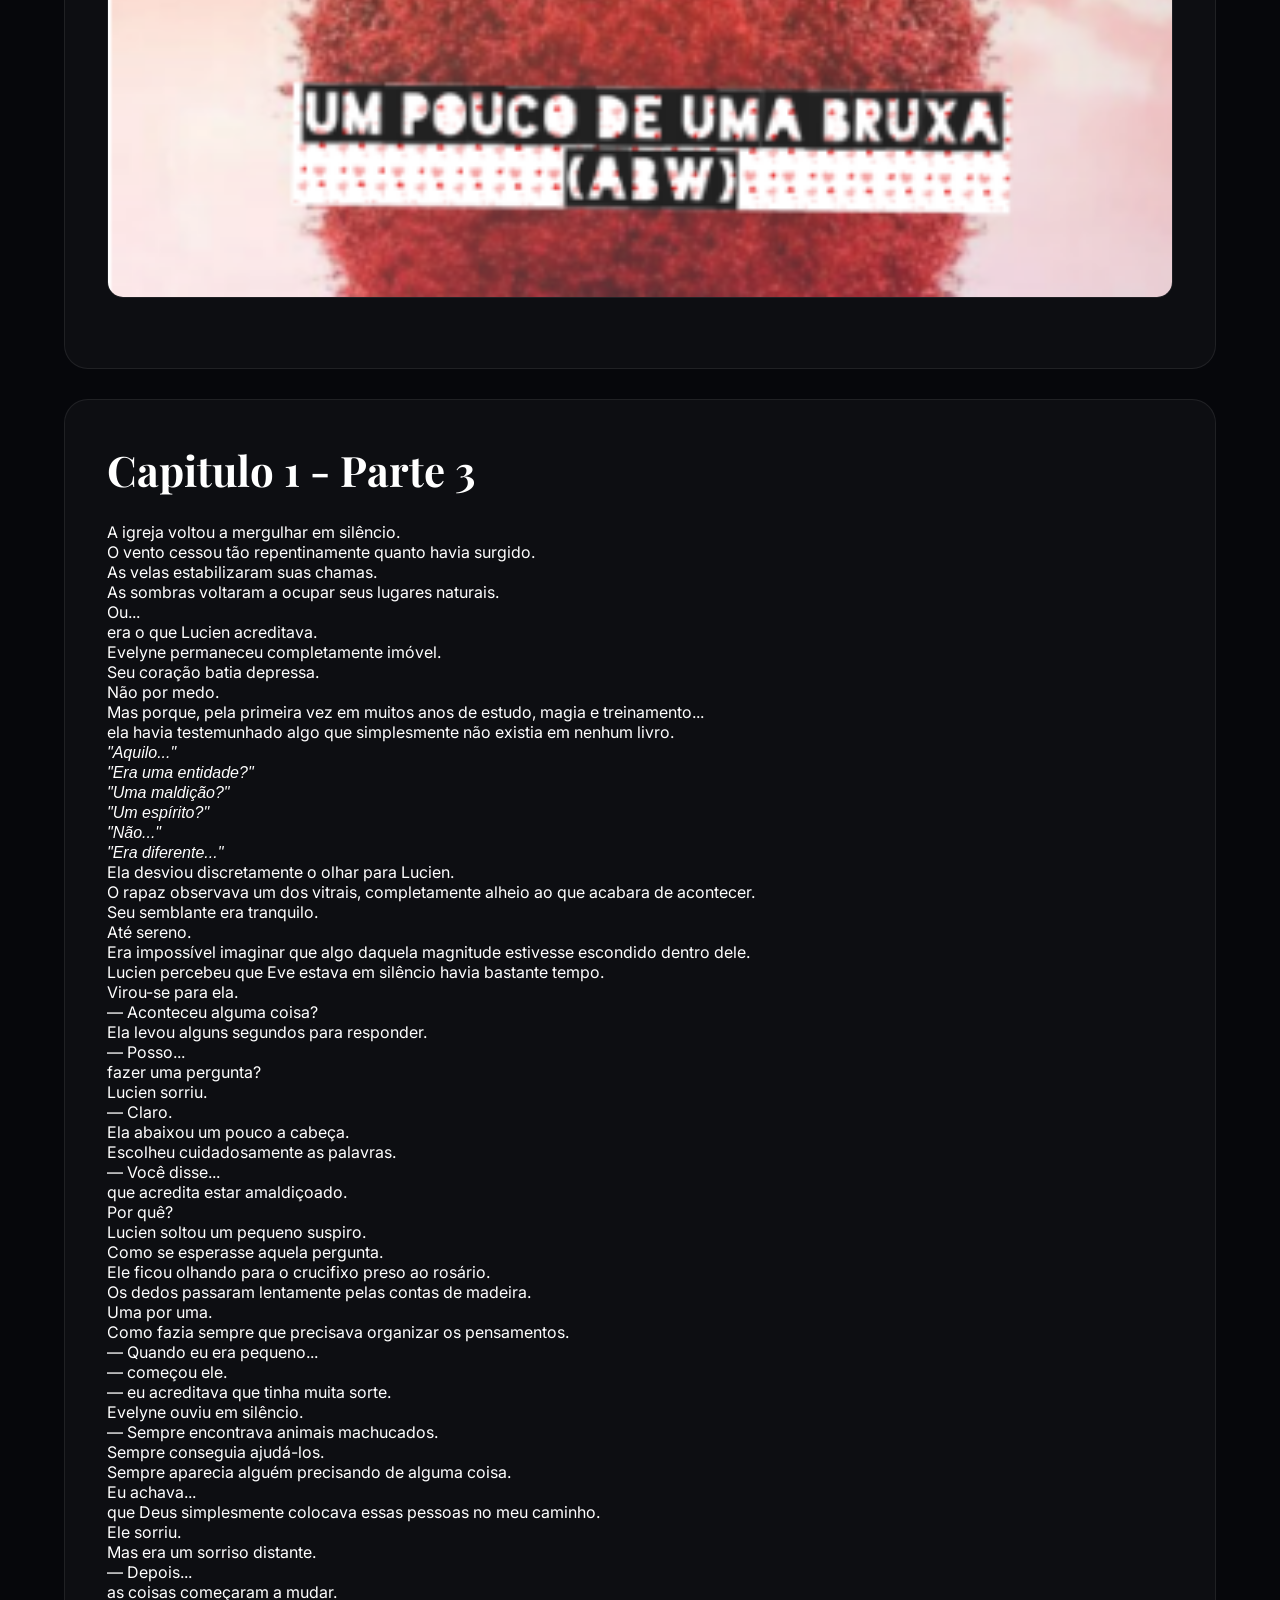
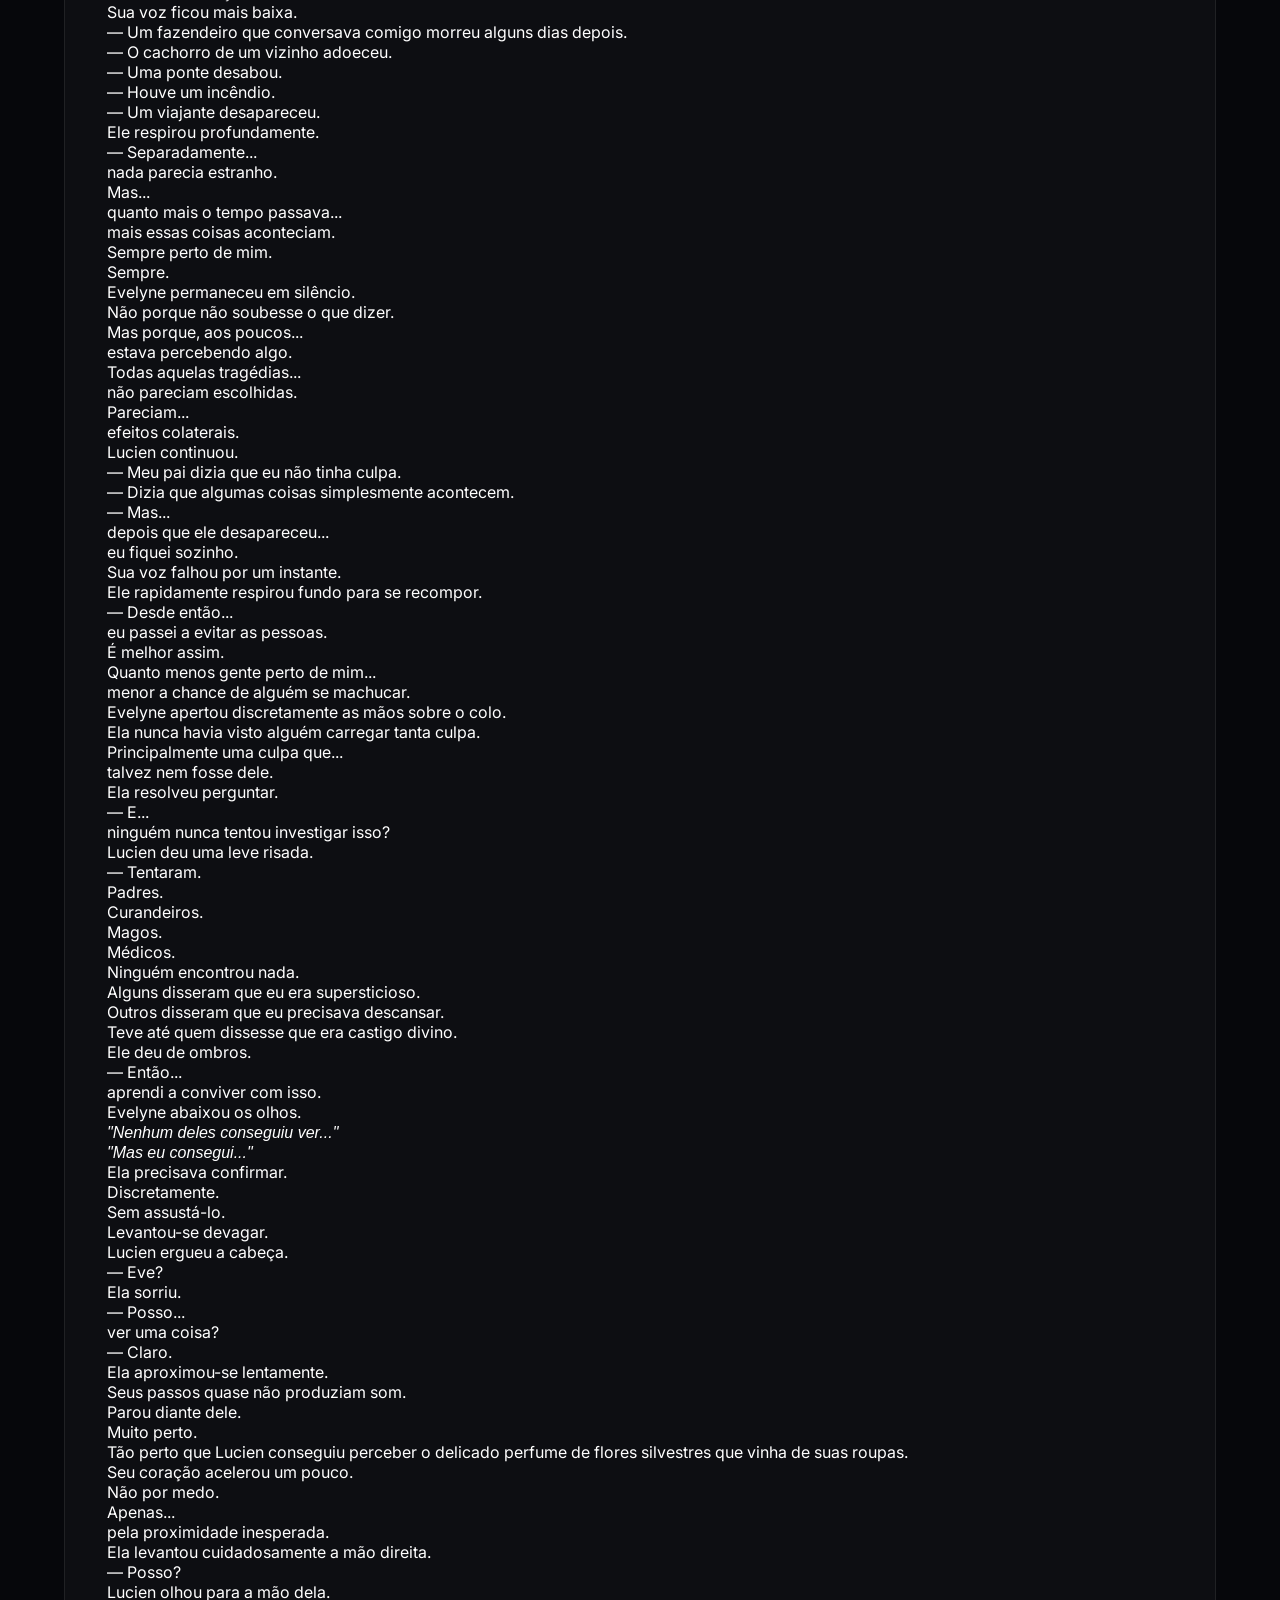
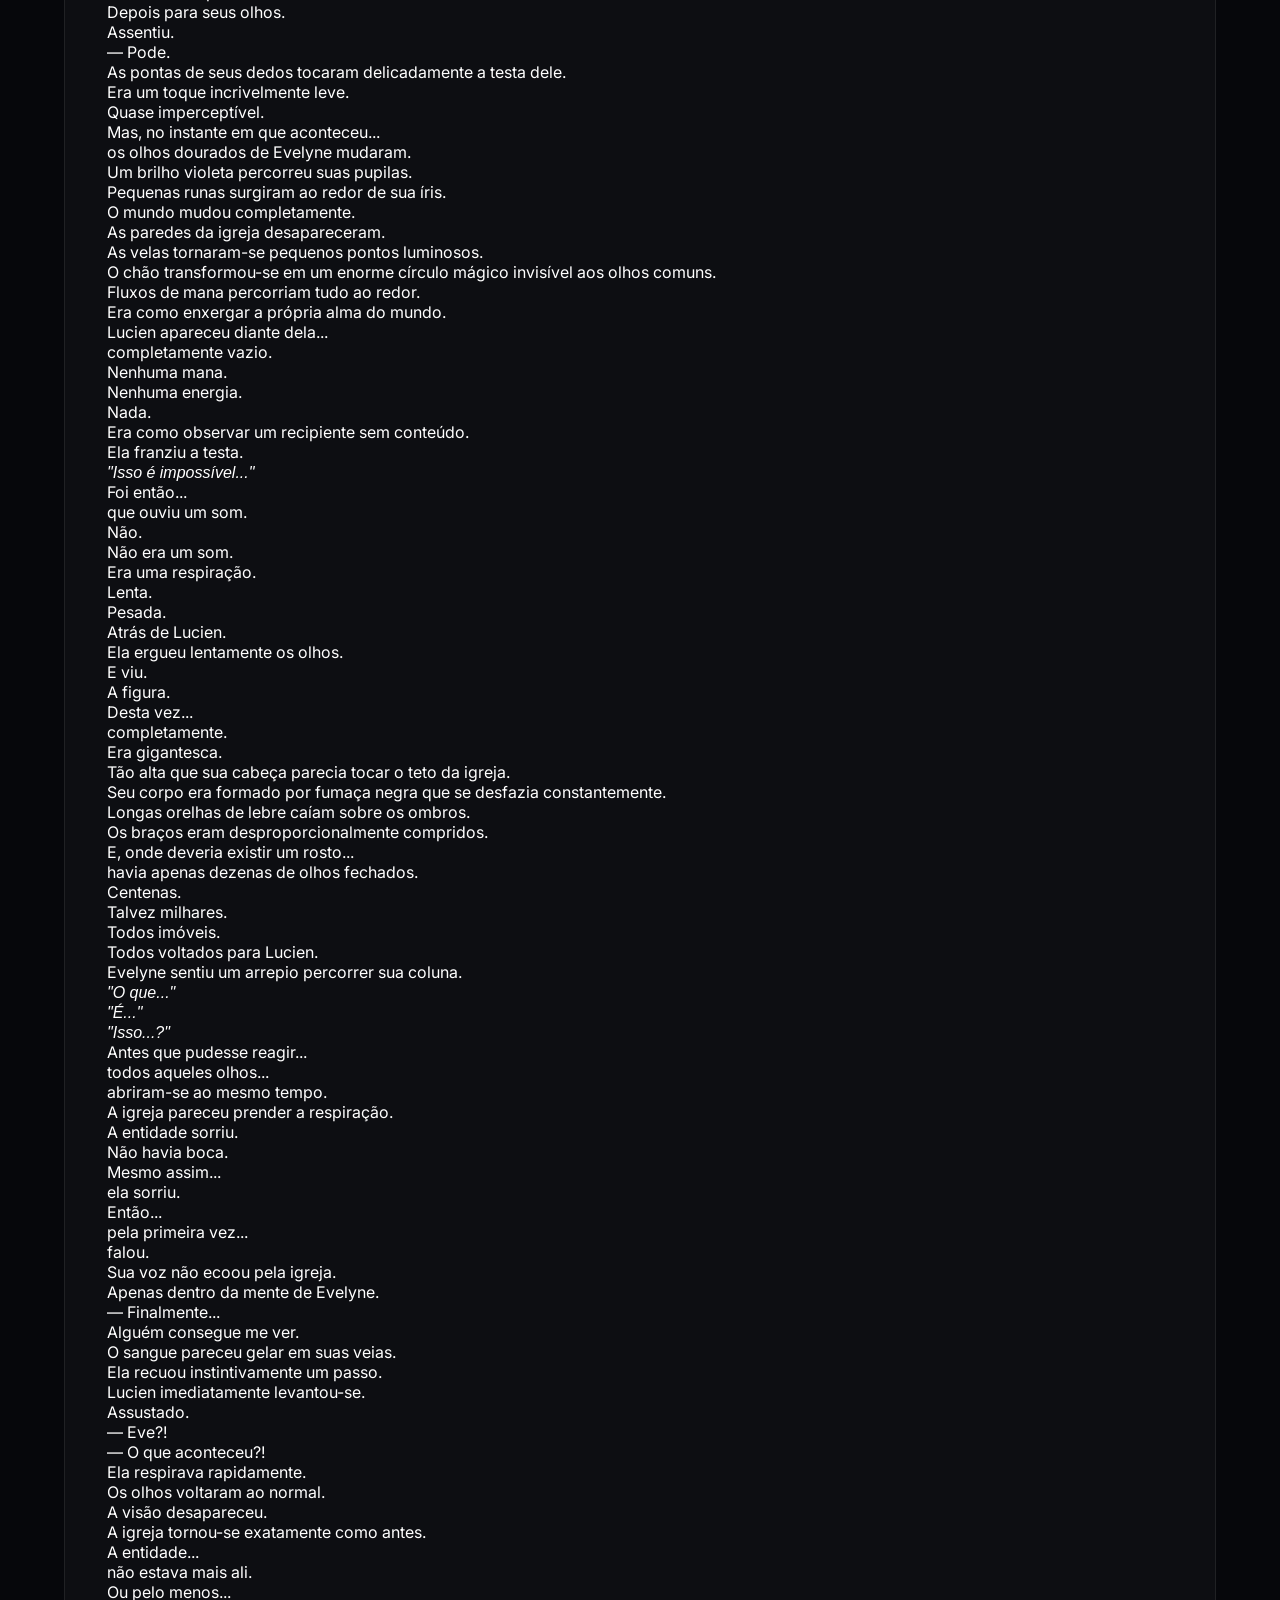
==== commit 41a92a72: "Add files via upload" ====
--- a/index.html
+++ b/index.html
@@ -14,8 +14,8 @@
 <main style="max-width:1200px;margin:0 auto;padding:40px 24px">
 
         
-      <div class="block" data-id="blk-1785180564670"><h2 >UM POUCO DE UMA BRUXA</h2><div class="cards"><div class="card"><h3 >Resumo</h3><p ><h2 data-section-id="1p2tfmn" data-start="7243" data-end="7271" class="PDq2pG_selectionAnchorContainer"><span role="text"><strong data-start="7246" data-end="7271">Sinopse do Capítulo 1</strong></span><span aria-hidden="true" class="PDq2pG_selectionAnchor"></span></h2>
-<p data-start="7273" data-end="7904" data-is-last-node="" data-is-only-node="">Em uma madrugada silenciosa, Lucien Alder, um jovem híbrido de lebre da rara linhagem Alfa, visita uma antiga igreja para fazer a mesma oração que repete há anos: pedir que uma suposta maldição seja retirada dele, mesmo que isso lhe custe a própria vida. Enquanto isso, uma misteriosa jovem de capuz branco observa tudo em silêncio. Ela é Evelyne Lunaris, a recém-coroada Rainha das Bruxas, que deixou seu reino escondida apenas para conhecer o mundo comum. Sem que nenhum dos dois imagine, aquele encontro aparentemente casual dará início a uma história capaz de mudar o destino de ambos — e talvez de todo o continente de Elaris.</p></p></div><div class="card"><h3 >Dev</h3><p >By: GC</p></div></div></div><div class="block" data-id="blk-1785180780228"><h2 >"El Mio Paradiso"</h2><div class="imageSlot" style="height: 350px; border-radius: 16px; cursor: pointer; background: none;"><img src="[data-uri]" style="width:100%;height:100%;object-fit:cover;display:block"></div><p  style="margin-top:8px;color:var(--text2)"><br></p></div><div class="block" data-id="blk-1785180792148"><h2 >Capitulo 1 - Parte 1</h2><p ><p data-start="141" data-end="189" class="PDq2pG_selectionAnchorContainer">A noite parecia mais silenciosa do que o normal.<span aria-hidden="true" class="PDq2pG_selectionAnchor"></span></p>
+      <div class="block" data-id="blk-1785180564670"><h2 >UM POUCO DE UMA BRUXA</h2><div class="cards"><div class="card"><h3 >Resumo</h3><p ></p><h2 data-section-id="1p2tfmn" data-start="7243" data-end="7271" class="PDq2pG_selectionAnchorContainer"><span role="text"><strong data-start="7246" data-end="7271">Sinopse do Capítulo 1</strong></span><span aria-hidden="true" class="PDq2pG_selectionAnchor"></span></h2>
+<p data-start="7273" data-end="7904" data-is-last-node="" data-is-only-node="">Em uma madrugada silenciosa, Lucien Alder, um jovem híbrido de lebre da rara linhagem Alfa, visita uma antiga igreja para fazer a mesma oração que repete há anos: pedir que uma suposta maldição seja retirada dele, mesmo que isso lhe custe a própria vida. Enquanto isso, uma misteriosa jovem de capuz branco observa tudo em silêncio. Ela é Evelyne Lunaris, a recém-coroada Rainha das Bruxas, que deixou seu reino escondida apenas para conhecer o mundo comum. Sem que nenhum dos dois imagine, aquele encontro aparentemente casual dará início a uma história capaz de mudar o destino de ambos — e talvez de todo o continente de Elaris.</p><p></p></div><div class="card"><h3 >Dev</h3><p >By: GC</p></div></div></div><div class="block" data-id="blk-1785180780228"><h2 >"El Mio Paradiso"</h2><div class="imageSlot" style="height: 350px; border-radius: 16px; cursor: pointer; background: none;"><img src="[data-uri]" style="width:100%;height:100%;object-fit:cover;display:block"></div><p  style="margin-top:8px;color:var(--text2)"><br></p></div><div class="block" data-id="blk-1785180792148"><h2 >Capitulo 1 - Parte 1</h2><p ></p><p data-start="141" data-end="189" class="PDq2pG_selectionAnchorContainer">A noite parecia mais silenciosa do que o normal.<span aria-hidden="true" class="PDq2pG_selectionAnchor"></span></p>
 <p data-start="191" data-end="213">Não havia tempestades.</p>
 <p data-start="215" data-end="234">Não havia monstros.</p>
 <p data-start="236" data-end="265">Não havia soldados marchando.</p>
@@ -221,7 +221,491 @@
 <p data-start="7075" data-end="7125" class="">O velho rangido de madeira ecoou por todo o salão.</p>
 <p data-start="7127" data-end="7161">Lucien ergueu lentamente a cabeça.</p>
 <p data-start="7163" data-end="7194">Alguém havia acabado de entrar.</p>
-<p data-start="7196" data-end="7235"><strong data-start="7196" data-end="7235">Continua no Capítulo 1 — Parte 2...</strong></p></p></div>
+<p data-start="7196" data-end="7235"><strong data-start="7196" data-end="7235">Continua no Capítulo 1 — Parte 2...</strong></p><p></p></div><div class="block" data-id="blk-1785182060962"><h2 >"i'd say you've met with a terrible faith."</h2><div class="imageSlot" style="height: 350px; border-radius: 16px; cursor: pointer; background: none;"><img src="[data-uri]